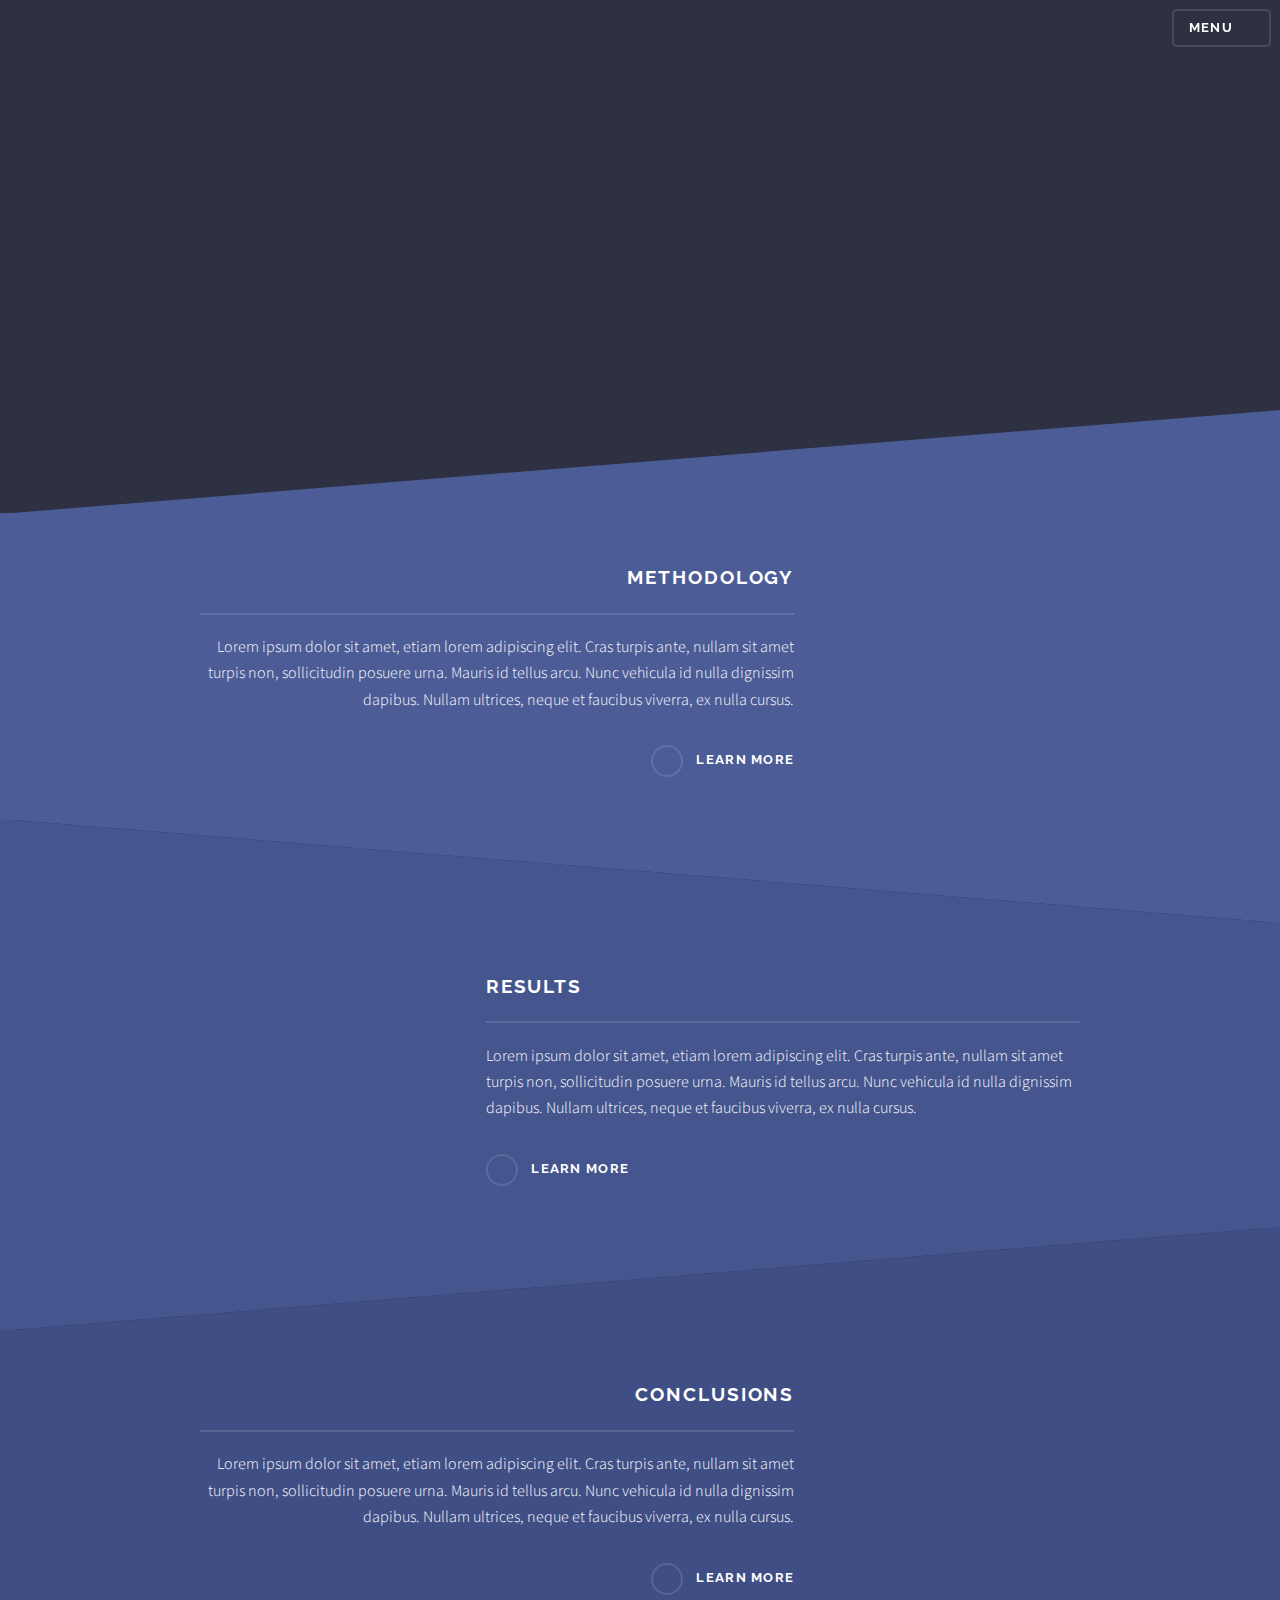
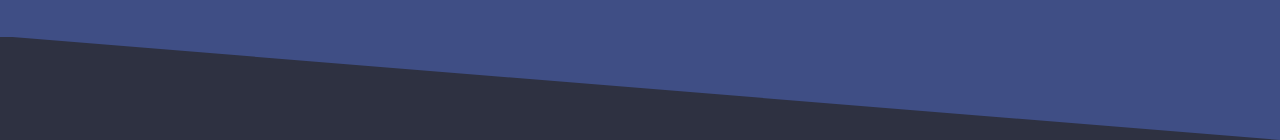
==== index.html @ 72411161 "add conclusions page" ====
<!DOCTYPE HTML>
<!--
	Solid State by HTML5 UP
	html5up.net | @ajlkn
	Free for personal and commercial use under the CCA 3.0 license (html5up.net/license)
-->
<html>

<head>
	<title>MBTA Frequency Analysis</title>
	<meta charset="utf-8" />
	<meta name="viewport" content="width=device-width, initial-scale=1, user-scalable=no" />
	<link rel="stylesheet" href="assets/css/main.css" />
	<noscript>
		<link rel="stylesheet" href="assets/css/noscript.css" />
	</noscript>
</head>

<body class="is-preload">

	<!-- Page Wrapper -->
	<div id="page-wrapper">

		<!-- Header -->
		<header id="header" class="alt">
			<h1><a href="index.html">MBTA Frequency Analysis</a></h1>
			<nav>
				<a href="#menu">Menu</a>
			</nav>
		</header>

		<!-- Menu -->
		<nav id="menu">
			<div class="inner">
				<h2>Menu</h2>
				<ul class="links">
					<li><a href="index.html">Home</a></li>
					<li><a href="methodology.html">Methodology</a></li>
					<li><a href="results.html">Results</a></li>
					<li><a href="conclusions.html">Conclusions</a></li>
				</ul>
				<a href="#" class="close">Close</a>
			</div>
		</nav>

		<!-- Banner -->
		<section id="banner">
			<div class="inner">
				<div class="logo"><span class="icon fa-gem"></span></div>
				<h2>MBTA Frequency Analysis</h2>
				<p>Alton Coolidge, Ben Tarr, Ian Lum, Ike Walker, Pauline Petersen</a></p>
			</div>
		</section>

		<!-- Wrapper -->
		<section id="wrapper">

			<!-- One -->
			<section id="one" class="wrapper spotlight style1">
				<div class="inner">
					<a href="#" class="image"><img src="images/pic01.jpg" alt="" /></a>
					<div class="content">
						<h2 class="major">Methodology</h2>
						<p>Lorem ipsum dolor sit amet, etiam lorem adipiscing elit. Cras turpis ante, nullam sit amet
							turpis non, sollicitudin posuere urna. Mauris id tellus arcu. Nunc vehicula id nulla
							dignissim dapibus. Nullam ultrices, neque et faucibus viverra, ex nulla cursus.</p>
						<a href="methodology.html" class="special">Learn more</a>
					</div>
				</div>
			</section>

			<!-- Two -->
			<section id="two" class="wrapper alt spotlight style2">
				<div class="inner">
					<a href="#" class="image"><img src="images/pic02.jpg" alt="" /></a>
					<div class="content">
						<h2 class="major">Results</h2>
						<p>Lorem ipsum dolor sit amet, etiam lorem adipiscing elit. Cras turpis ante, nullam sit amet
							turpis non, sollicitudin posuere urna. Mauris id tellus arcu. Nunc vehicula id nulla
							dignissim dapibus. Nullam ultrices, neque et faucibus viverra, ex nulla cursus.</p>
						<a href="results.html" class="special">Learn more</a>
					</div>
				</div>
			</section>

			<!-- Three -->
			<section id="three" class="wrapper spotlight style3">
				<div class="inner">
					<a href="#" class="image"><img src="images/pic03.jpg" alt="" /></a>
					<div class="content">
						<h2 class="major">Conclusions</h2>
						<p>Lorem ipsum dolor sit amet, etiam lorem adipiscing elit. Cras turpis ante, nullam sit amet
							turpis non,
							sollicitudin posuere urna. Mauris id tellus arcu. Nunc vehicula id nulla dignissim dapibus.
							Nullam
							ultrices, neque et faucibus viverra, ex nulla cursus.</p>
						<a href="conclusions.html" class="special">Learn more</a>
					</div>
				</div>
			</section>

	</div>

	<!-- Scripts -->
	<script src="assets/js/jquery.min.js"></script>
	<script src="assets/js/jquery.scrollex.min.js"></script>
	<script src="assets/js/browser.min.js"></script>
	<script src="assets/js/breakpoints.min.js"></script>
	<script src="assets/js/util.js"></script>
	<script src="assets/js/main.js"></script>

</body>

</html>
---- assets/css/main.css ----
@import url(fontawesome-all.min.css);
@import url("https://fonts.googleapis.com/css?family=Raleway:200,700|Source+Sans+Pro:300,600,300italic,600italic");

/*
	Solid State by HTML5 UP
	html5up.net | @ajlkn
	Free for personal and commercial use under the CCA 3.0 license (html5up.net/license)
*/

html,
body,
div,
span,
applet,
object,
iframe,
h1,
h2,
h3,
h4,
h5,
h6,
p,
blockquote,
pre,
a,
abbr,
acronym,
address,
big,
cite,
code,
del,
dfn,
em,
img,
ins,
kbd,
q,
s,
samp,
small,
strike,
strong,
sub,
sup,
tt,
var,
b,
u,
i,
center,
dl,
dt,
dd,
ol,
ul,
li,
fieldset,
form,
label,
legend,
table,
caption,
tbody,
tfoot,
thead,
tr,
th,
td,
article,
aside,
canvas,
details,
embed,
figure,
figcaption,
footer,
header,
hgroup,
menu,
nav,
output,
ruby,
section,
summary,
time,
mark,
audio,
video {
	margin: 0;
	padding: 0;
	border: 0;
	font-size: 100%;
	font: inherit;
	vertical-align: baseline;
}

article,
aside,
details,
figcaption,
figure,
footer,
header,
hgroup,
menu,
nav,
section {
	display: block;
}

body {
	line-height: 1;
}

ol,
ul {
	list-style: none;
}

blockquote,
q {
	quotes: none;
}

blockquote:before,
blockquote:after,
q:before,
q:after {
	content: '';
	content: none;
}

table {
	border-collapse: collapse;
	border-spacing: 0;
}

body {
	-webkit-text-size-adjust: none;
}

mark {
	background-color: transparent;
	color: inherit;
}

input::-moz-focus-inner {
	border: 0;
	padding: 0;
}

input,
select,
textarea {
	-moz-appearance: none;
	-webkit-appearance: none;
	-ms-appearance: none;
	appearance: none;
}

/* Basic */

@-ms-viewport {
	width: device-width;
}

body {
	-ms-overflow-style: scrollbar;
}

@media screen and (max-width: 480px) {

	html,
	body {
		min-width: 320px;
	}

}

html {
	box-sizing: border-box;
}

*,
*:before,
*:after {
	box-sizing: inherit;
}

body {
	background-color: #2e3141;
	background-image: linear-gradient(to top, rgba(46, 49, 65, 0.8), rgba(46, 49, 65, 0.8)), url("../../images/header.jpg");
	background-size: auto,
		cover;
	background-attachment: fixed,
		fixed;
	background-position: center,
		center;
}

body.is-preload *,
body.is-preload *:before,
body.is-preload *:after {
	-moz-animation: none !important;
	-webkit-animation: none !important;
	-ms-animation: none !important;
	animation: none !important;
	-moz-transition: none !important;
	-webkit-transition: none !important;
	-ms-transition: none !important;
	transition: none !important;
}

/* Type */

body,
input,
select,
textarea {
	color: #ffffff;
	font-family: "Source Sans Pro", Helvetica, sans-serif;
	font-size: 16.5pt;
	font-weight: 300;
	line-height: 1.65;
}

@media screen and (max-width: 1680px) {

	body,
	input,
	select,
	textarea {
		font-size: 13pt;
	}

}

@media screen and (max-width: 1280px) {

	body,
	input,
	select,
	textarea {
		font-size: 12pt;
	}

}

@media screen and (max-width: 980px) {

	body,
	input,
	select,
	textarea {
		font-size: 12pt;
	}

}

@media screen and (max-width: 736px) {

	body,
	input,
	select,
	textarea {
		font-size: 12pt;
	}

}

@media screen and (max-width: 480px) {

	body,
	input,
	select,
	textarea {
		font-size: 12pt;
	}

}

a {
	-moz-transition: color 0.2s ease-in-out, border-bottom-color 0.2s ease-in-out;
	-webkit-transition: color 0.2s ease-in-out, border-bottom-color 0.2s ease-in-out;
	-ms-transition: color 0.2s ease-in-out, border-bottom-color 0.2s ease-in-out;
	transition: color 0.2s ease-in-out, border-bottom-color 0.2s ease-in-out;
	border-bottom: dotted 1px rgba(255, 255, 255, 0.35);
	color: #ffffff;
	text-decoration: none;
}

a:hover {
	border-bottom-color: transparent;
	color: #ffffff !important;
}

a.special:not(.button) {
	text-decoration: none;
	border-bottom: 0;
	display: block;
	font-family: Raleway, Helvetica, sans-serif;
	font-size: 0.8em;
	font-weight: 700;
	letter-spacing: 0.1em;
	margin: 0 0 2em 0;
	text-transform: uppercase;
}

a.special:not(.button):before {
	-moz-osx-font-smoothing: grayscale;
	-webkit-font-smoothing: antialiased;
	display: inline-block;
	font-style: normal;
	font-variant: normal;
	text-rendering: auto;
	line-height: 1;
	text-transform: none !important;
	font-family: 'Font Awesome 5 Free';
	font-weight: 900;
}

a.special:not(.button):before {
	-moz-transition: background-color 0.2s ease-in-out;
	-webkit-transition: background-color 0.2s ease-in-out;
	-ms-transition: background-color 0.2s ease-in-out;
	transition: background-color 0.2s ease-in-out;
	border-radius: 100%;
	border: solid 2px rgba(255, 255, 255, 0.125);
	content: '\f105';
	display: inline-block;
	font-size: 1.25em;
	height: 2em;
	line-height: 1.75em;
	margin-right: 0.85em;
	text-align: center;
	text-indent: 0.15em;
	vertical-align: middle;
	width: 2em;
}

a.special:not(.button):hover:before {
	background-color: rgba(255, 255, 255, 0.025);
}

a.special:not(.button):active:before {
	background-color: rgba(255, 255, 255, 0.075);
}

strong,
b {
	color: #ffffff;
	font-weight: 600;
}

em,
i {
	font-style: italic;
}

p {
	margin: 0 0 2em 0;
}

h1,
h2,
h3,
h4,
h5,
h6 {
	color: #ffffff;
	font-family: Raleway, Helvetica, sans-serif;
	font-weight: 700;
	letter-spacing: 0.1em;
	margin: 0 0 1em 0;
	text-transform: uppercase;
}

h1 a,
h2 a,
h3 a,
h4 a,
h5 a,
h6 a {
	color: inherit;
	text-decoration: none;
	border-bottom: 0;
}

h1 span,
h2 span,
h3 span,
h4 span,
h5 span,
h6 span {
	font-weight: 200;
}

h1.major,
h2.major,
h3.major,
h4.major,
h5.major,
h6.major {
	padding-bottom: 1em;
	border-bottom: solid 2px rgba(255, 255, 255, 0.125);
}

h2 {
	font-size: 1.2em;
}

h3 {
	font-size: 0.9em;
}

h4 {
	font-size: 0.7em;
}

h5 {
	font-size: 0.7em;
}

h6 {
	font-size: 0.7em;
}

@media screen and (max-width: 736px) {

	h2 {
		font-size: 1em;
	}

	h3 {
		font-size: 0.8em;
	}

}

sub {
	font-size: 0.8em;
	position: relative;
	top: 0.5em;
}

sup {
	font-size: 0.8em;
	position: relative;
	top: -0.5em;
}

blockquote {
	border-left: solid 4px rgba(255, 255, 255, 0.125);
	font-style: italic;
	margin: 0 0 2em 0;
	padding: 0.5em 0 0.5em 2em;
}

code {
	background: rgba(255, 255, 255, 0.025);
	border-radius: 5px;
	border: solid 2px rgba(255, 255, 255, 0.125);
	font-family: "Courier New", monospace;
	font-size: 0.9em;
	margin: 0 0.25em;
	padding: 0.25em 0.65em;
}

pre {
	-webkit-overflow-scrolling: touch;
	font-family: "Courier New", monospace;
	font-size: 0.9em;
	margin: 0 0 2em 0;
}

pre code {
	display: block;
	line-height: 1.75em;
	padding: 1em 1.5em;
	overflow-x: auto;
}

hr {
	border: 0;
	border-bottom: solid 2px rgba(255, 255, 255, 0.125);
	margin: 2.5em 0;
}

hr.major {
	margin: 4em 0;
}

.align-left {
	text-align: left;
}

.align-center {
	text-align: center;
}

.align-right {
	text-align: right;
}

/* Row */

.row {
	display: flex;
	flex-wrap: wrap;
	box-sizing: border-box;
	align-items: stretch;
}

.row>* {
	box-sizing: border-box;
}

.row.gtr-uniform>*> :last-child {
	margin-bottom: 0;
}

.row.aln-left {
	justify-content: flex-start;
}

.row.aln-center {
	justify-content: center;
}

.row.aln-right {
	justify-content: flex-end;
}

.row.aln-top {
	align-items: flex-start;
}

.row.aln-middle {
	align-items: center;
}

.row.aln-bottom {
	align-items: flex-end;
}

.row>.imp {
	order: -1;
}

.row>.col-1 {
	width: 8.33333%;
}

.row>.off-1 {
	margin-left: 8.33333%;
}

.row>.col-2 {
	width: 16.66667%;
}

.row>.off-2 {
	margin-left: 16.66667%;
}

.row>.col-3 {
	width: 25%;
}

.row>.off-3 {
	margin-left: 25%;
}

.row>.col-4 {
	width: 33.33333%;
}

.row>.off-4 {
	margin-left: 33.33333%;
}

.row>.col-5 {
	width: 41.66667%;
}

.row>.off-5 {
	margin-left: 41.66667%;
}

.row>.col-6 {
	width: 50%;
}

.row>.off-6 {
	margin-left: 50%;
}

.row>.col-7 {
	width: 58.33333%;
}

.row>.off-7 {
	margin-left: 58.33333%;
}

.row>.col-8 {
	width: 66.66667%;
}

.row>.off-8 {
	margin-left: 66.66667%;
}

.row>.col-9 {
	width: 75%;
}

.row>.off-9 {
	margin-left: 75%;
}

.row>.col-10 {
	width: 83.33333%;
}

.row>.off-10 {
	margin-left: 83.33333%;
}

.row>.col-11 {
	width: 91.66667%;
}

.row>.off-11 {
	margin-left: 91.66667%;
}

.row>.col-12 {
	width: 100%;
}

.row>.off-12 {
	margin-left: 100%;
}

.row.gtr-0 {
	margin-top: 0;
	margin-left: 0em;
}

.row.gtr-0>* {
	padding: 0 0 0 0em;
}

.row.gtr-0.gtr-uniform {
	margin-top: 0em;
}

.row.gtr-0.gtr-uniform>* {
	padding-top: 0em;
}

.row.gtr-25 {
	margin-top: 0;
	margin-left: -0.4375em;
}

.row.gtr-25>* {
	padding: 0 0 0 0.4375em;
}

.row.gtr-25.gtr-uniform {
	margin-top: -0.4375em;
}

.row.gtr-25.gtr-uniform>* {
	padding-top: 0.4375em;
}

.row.gtr-50 {
	margin-top: 0;
	margin-left: -0.875em;
}

.row.gtr-50>* {
	padding: 0 0 0 0.875em;
}

.row.gtr-50.gtr-uniform {
	margin-top: -0.875em;
}

.row.gtr-50.gtr-uniform>* {
	padding-top: 0.875em;
}

.row {
	margin-top: 0;
	margin-left: -1.75em;
}

.row>* {
	padding: 0 0 0 1.75em;
}

.row.gtr-uniform {
	margin-top: -1.75em;
}

.row.gtr-uniform>* {
	padding-top: 1.75em;
}

.row.gtr-150 {
	margin-top: 0;
	margin-left: -2.625em;
}

.row.gtr-150>* {
	padding: 0 0 0 2.625em;
}

.row.gtr-150.gtr-uniform {
	margin-top: -2.625em;
}

.row.gtr-150.gtr-uniform>* {
	padding-top: 2.625em;
}

.row.gtr-200 {
	margin-top: 0;
	margin-left: -3.5em;
}

.row.gtr-200>* {
	padding: 0 0 0 3.5em;
}

.row.gtr-200.gtr-uniform {
	margin-top: -3.5em;
}

.row.gtr-200.gtr-uniform>* {
	padding-top: 3.5em;
}

@media screen and (max-width: 1680px) {

	.row {
		display: flex;
		flex-wrap: wrap;
		box-sizing: border-box;
		align-items: stretch;
	}

	.row>* {
		box-sizing: border-box;
	}

	.row.gtr-uniform>*> :last-child {
		margin-bottom: 0;
	}

	.row.aln-left {
		justify-content: flex-start;
	}

	.row.aln-center {
		justify-content: center;
	}

	.row.aln-right {
		justify-content: flex-end;
	}

	.row.aln-top {
		align-items: flex-start;
	}

	.row.aln-middle {
		align-items: center;
	}

	.row.aln-bottom {
		align-items: flex-end;
	}

	.row>.imp-xlarge {
		order: -1;
	}

	.row>.col-1-xlarge {
		width: 8.33333%;
	}

	.row>.off-1-xlarge {
		margin-left: 8.33333%;
	}

	.row>.col-2-xlarge {
		width: 16.66667%;
	}

	.row>.off-2-xlarge {
		margin-left: 16.66667%;
	}

	.row>.col-3-xlarge {
		width: 25%;
	}

	.row>.off-3-xlarge {
		margin-left: 25%;
	}

	.row>.col-4-xlarge {
		width: 33.33333%;
	}

	.row>.off-4-xlarge {
		margin-left: 33.33333%;
	}

	.row>.col-5-xlarge {
		width: 41.66667%;
	}

	.row>.off-5-xlarge {
		margin-left: 41.66667%;
	}

	.row>.col-6-xlarge {
		width: 50%;
	}

	.row>.off-6-xlarge {
		margin-left: 50%;
	}

	.row>.col-7-xlarge {
		width: 58.33333%;
	}

	.row>.off-7-xlarge {
		margin-left: 58.33333%;
	}

	.row>.col-8-xlarge {
		width: 66.66667%;
	}

	.row>.off-8-xlarge {
		margin-left: 66.66667%;
	}

	.row>.col-9-xlarge {
		width: 75%;
	}

	.row>.off-9-xlarge {
		margin-left: 75%;
	}

	.row>.col-10-xlarge {
		width: 83.33333%;
	}

	.row>.off-10-xlarge {
		margin-left: 83.33333%;
	}

	.row>.col-11-xlarge {
		width: 91.66667%;
	}

	.row>.off-11-xlarge {
		margin-left: 91.66667%;
	}

	.row>.col-12-xlarge {
		width: 100%;
	}

	.row>.off-12-xlarge {
		margin-left: 100%;
	}

	.row.gtr-0 {
		margin-top: 0;
		margin-left: 0em;
	}

	.row.gtr-0>* {
		padding: 0 0 0 0em;
	}

	.row.gtr-0.gtr-uniform {
		margin-top: 0em;
	}

	.row.gtr-0.gtr-uniform>* {
		padding-top: 0em;
	}

	.row.gtr-25 {
		margin-top: 0;
		margin-left: -0.4375em;
	}

	.row.gtr-25>* {
		padding: 0 0 0 0.4375em;
	}

	.row.gtr-25.gtr-uniform {
		margin-top: -0.4375em;
	}

	.row.gtr-25.gtr-uniform>* {
		padding-top: 0.4375em;
	}

	.row.gtr-50 {
		margin-top: 0;
		margin-left: -0.875em;
	}

	.row.gtr-50>* {
		padding: 0 0 0 0.875em;
	}

	.row.gtr-50.gtr-uniform {
		margin-top: -0.875em;
	}

	.row.gtr-50.gtr-uniform>* {
		padding-top: 0.875em;
	}

	.row {
		margin-top: 0;
		margin-left: -1.75em;
	}

	.row>* {
		padding: 0 0 0 1.75em;
	}

	.row.gtr-uniform {
		margin-top: -1.75em;
	}

	.row.gtr-uniform>* {
		padding-top: 1.75em;
	}

	.row.gtr-150 {
		margin-top: 0;
		margin-left: -2.625em;
	}

	.row.gtr-150>* {
		padding: 0 0 0 2.625em;
	}

	.row.gtr-150.gtr-uniform {
		margin-top: -2.625em;
	}

	.row.gtr-150.gtr-uniform>* {
		padding-top: 2.625em;
	}

	.row.gtr-200 {
		margin-top: 0;
		margin-left: -3.5em;
	}

	.row.gtr-200>* {
		padding: 0 0 0 3.5em;
	}

	.row.gtr-200.gtr-uniform {
		margin-top: -3.5em;
	}

	.row.gtr-200.gtr-uniform>* {
		padding-top: 3.5em;
	}

}

@media screen and (max-width: 1280px) {

	.row {
		display: flex;
		flex-wrap: wrap;
		box-sizing: border-box;
		align-items: stretch;
	}

	.row>* {
		box-sizing: border-box;
	}

	.row.gtr-uniform>*> :last-child {
		margin-bottom: 0;
	}

	.row.aln-left {
		justify-content: flex-start;
	}

	.row.aln-center {
		justify-content: center;
	}

	.row.aln-right {
		justify-content: flex-end;
	}

	.row.aln-top {
		align-items: flex-start;
	}

	.row.aln-middle {
		align-items: center;
	}

	.row.aln-bottom {
		align-items: flex-end;
	}

	.row>.imp-large {
		order: -1;
	}

	.row>.col-1-large {
		width: 8.33333%;
	}

	.row>.off-1-large {
		margin-left: 8.33333%;
	}

	.row>.col-2-large {
		width: 16.66667%;
	}

	.row>.off-2-large {
		margin-left: 16.66667%;
	}

	.row>.col-3-large {
		width: 25%;
	}

	.row>.off-3-large {
		margin-left: 25%;
	}

	.row>.col-4-large {
		width: 33.33333%;
	}

	.row>.off-4-large {
		margin-left: 33.33333%;
	}

	.row>.col-5-large {
		width: 41.66667%;
	}

	.row>.off-5-large {
		margin-left: 41.66667%;
	}

	.row>.col-6-large {
		width: 50%;
	}

	.row>.off-6-large {
		margin-left: 50%;
	}

	.row>.col-7-large {
		width: 58.33333%;
	}

	.row>.off-7-large {
		margin-left: 58.33333%;
	}

	.row>.col-8-large {
		width: 66.66667%;
	}

	.row>.off-8-large {
		margin-left: 66.66667%;
	}

	.row>.col-9-large {
		width: 75%;
	}

	.row>.off-9-large {
		margin-left: 75%;
	}

	.row>.col-10-large {
		width: 83.33333%;
	}

	.row>.off-10-large {
		margin-left: 83.33333%;
	}

	.row>.col-11-large {
		width: 91.66667%;
	}

	.row>.off-11-large {
		margin-left: 91.66667%;
	}

	.row>.col-12-large {
		width: 100%;
	}

	.row>.off-12-large {
		margin-left: 100%;
	}

	.row.gtr-0 {
		margin-top: 0;
		margin-left: 0em;
	}

	.row.gtr-0>* {
		padding: 0 0 0 0em;
	}

	.row.gtr-0.gtr-uniform {
		margin-top: 0em;
	}

	.row.gtr-0.gtr-uniform>* {
		padding-top: 0em;
	}

	.row.gtr-25 {
		margin-top: 0;
		margin-left: -0.4375em;
	}

	.row.gtr-25>* {
		padding: 0 0 0 0.4375em;
	}

	.row.gtr-25.gtr-uniform {
		margin-top: -0.4375em;
	}

	.row.gtr-25.gtr-uniform>* {
		padding-top: 0.4375em;
	}

	.row.gtr-50 {
		margin-top: 0;
		margin-left: -0.875em;
	}

	.row.gtr-50>* {
		padding: 0 0 0 0.875em;
	}

	.row.gtr-50.gtr-uniform {
		margin-top: -0.875em;
	}

	.row.gtr-50.gtr-uniform>* {
		padding-top: 0.875em;
	}

	.row {
		margin-top: 0;
		margin-left: -1.75em;
	}

	.row>* {
		padding: 0 0 0 1.75em;
	}

	.row.gtr-uniform {
		margin-top: -1.75em;
	}

	.row.gtr-uniform>* {
		padding-top: 1.75em;
	}

	.row.gtr-150 {
		margin-top: 0;
		margin-left: -2.625em;
	}

	.row.gtr-150>* {
		padding: 0 0 0 2.625em;
	}

	.row.gtr-150.gtr-uniform {
		margin-top: -2.625em;
	}

	.row.gtr-150.gtr-uniform>* {
		padding-top: 2.625em;
	}

	.row.gtr-200 {
		margin-top: 0;
		margin-left: -3.5em;
	}

	.row.gtr-200>* {
		padding: 0 0 0 3.5em;
	}

	.row.gtr-200.gtr-uniform {
		margin-top: -3.5em;
	}

	.row.gtr-200.gtr-uniform>* {
		padding-top: 3.5em;
	}

}

@media screen and (max-width: 980px) {

	.row {
		display: flex;
		flex-wrap: wrap;
		box-sizing: border-box;
		align-items: stretch;
	}

	.row>* {
		box-sizing: border-box;
	}

	.row.gtr-uniform>*> :last-child {
		margin-bottom: 0;
	}

	.row.aln-left {
		justify-content: flex-start;
	}

	.row.aln-center {
		justify-content: center;
	}

	.row.aln-right {
		justify-content: flex-end;
	}

	.row.aln-top {
		align-items: flex-start;
	}

	.row.aln-middle {
		align-items: center;
	}

	.row.aln-bottom {
		align-items: flex-end;
	}

	.row>.imp-medium {
		order: -1;
	}

	.row>.col-1-medium {
		width: 8.33333%;
	}

	.row>.off-1-medium {
		margin-left: 8.33333%;
	}

	.row>.col-2-medium {
		width: 16.66667%;
	}

	.row>.off-2-medium {
		margin-left: 16.66667%;
	}

	.row>.col-3-medium {
		width: 25%;
	}

	.row>.off-3-medium {
		margin-left: 25%;
	}

	.row>.col-4-medium {
		width: 33.33333%;
	}

	.row>.off-4-medium {
		margin-left: 33.33333%;
	}

	.row>.col-5-medium {
		width: 41.66667%;
	}

	.row>.off-5-medium {
		margin-left: 41.66667%;
	}

	.row>.col-6-medium {
		width: 50%;
	}

	.row>.off-6-medium {
		margin-left: 50%;
	}

	.row>.col-7-medium {
		width: 58.33333%;
	}

	.row>.off-7-medium {
		margin-left: 58.33333%;
	}

	.row>.col-8-medium {
		width: 66.66667%;
	}

	.row>.off-8-medium {
		margin-left: 66.66667%;
	}

	.row>.col-9-medium {
		width: 75%;
	}

	.row>.off-9-medium {
		margin-left: 75%;
	}

	.row>.col-10-medium {
		width: 83.33333%;
	}

	.row>.off-10-medium {
		margin-left: 83.33333%;
	}

	.row>.col-11-medium {
		width: 91.66667%;
	}

	.row>.off-11-medium {
		margin-left: 91.66667%;
	}

	.row>.col-12-medium {
		width: 100%;
	}

	.row>.off-12-medium {
		margin-left: 100%;
	}

	.row.gtr-0 {
		margin-top: 0;
		margin-left: 0em;
	}

	.row.gtr-0>* {
		padding: 0 0 0 0em;
	}

	.row.gtr-0.gtr-uniform {
		margin-top: 0em;
	}

	.row.gtr-0.gtr-uniform>* {
		padding-top: 0em;
	}

	.row.gtr-25 {
		margin-top: 0;
		margin-left: -0.4375em;
	}

	.row.gtr-25>* {
		padding: 0 0 0 0.4375em;
	}

	.row.gtr-25.gtr-uniform {
		margin-top: -0.4375em;
	}

	.row.gtr-25.gtr-uniform>* {
		padding-top: 0.4375em;
	}

	.row.gtr-50 {
		margin-top: 0;
		margin-left: -0.875em;
	}

	.row.gtr-50>* {
		padding: 0 0 0 0.875em;
	}

	.row.gtr-50.gtr-uniform {
		margin-top: -0.875em;
	}

	.row.gtr-50.gtr-uniform>* {
		padding-top: 0.875em;
	}

	.row {
		margin-top: 0;
		margin-left: -1.75em;
	}

	.row>* {
		padding: 0 0 0 1.75em;
	}

	.row.gtr-uniform {
		margin-top: -1.75em;
	}

	.row.gtr-uniform>* {
		padding-top: 1.75em;
	}

	.row.gtr-150 {
		margin-top: 0;
		margin-left: -2.625em;
	}

	.row.gtr-150>* {
		padding: 0 0 0 2.625em;
	}

	.row.gtr-150.gtr-uniform {
		margin-top: -2.625em;
	}

	.row.gtr-150.gtr-uniform>* {
		padding-top: 2.625em;
	}

	.row.gtr-200 {
		margin-top: 0;
		margin-left: -3.5em;
	}

	.row.gtr-200>* {
		padding: 0 0 0 3.5em;
	}

	.row.gtr-200.gtr-uniform {
		margin-top: -3.5em;
	}

	.row.gtr-200.gtr-uniform>* {
		padding-top: 3.5em;
	}

}

@media screen and (max-width: 736px) {

	.row {
		display: flex;
		flex-wrap: wrap;
		box-sizing: border-box;
		align-items: stretch;
	}

	.row>* {
		box-sizing: border-box;
	}

	.row.gtr-uniform>*> :last-child {
		margin-bottom: 0;
	}

	.row.aln-left {
		justify-content: flex-start;
	}

	.row.aln-center {
		justify-content: center;
	}

	.row.aln-right {
		justify-content: flex-end;
	}

	.row.aln-top {
		align-items: flex-start;
	}

	.row.aln-middle {
		align-items: center;
	}

	.row.aln-bottom {
		align-items: flex-end;
	}

	.row>.imp-small {
		order: -1;
	}

	.row>.col-1-small {
		width: 8.33333%;
	}

	.row>.off-1-small {
		margin-left: 8.33333%;
	}

	.row>.col-2-small {
		width: 16.66667%;
	}

	.row>.off-2-small {
		margin-left: 16.66667%;
	}

	.row>.col-3-small {
		width: 25%;
	}

	.row>.off-3-small {
		margin-left: 25%;
	}

	.row>.col-4-small {
		width: 33.33333%;
	}

	.row>.off-4-small {
		margin-left: 33.33333%;
	}

	.row>.col-5-small {
		width: 41.66667%;
	}

	.row>.off-5-small {
		margin-left: 41.66667%;
	}

	.row>.col-6-small {
		width: 50%;
	}

	.row>.off-6-small {
		margin-left: 50%;
	}

	.row>.col-7-small {
		width: 58.33333%;
	}

	.row>.off-7-small {
		margin-left: 58.33333%;
	}

	.row>.col-8-small {
		width: 66.66667%;
	}

	.row>.off-8-small {
		margin-left: 66.66667%;
	}

	.row>.col-9-small {
		width: 75%;
	}

	.row>.off-9-small {
		margin-left: 75%;
	}

	.row>.col-10-small {
		width: 83.33333%;
	}

	.row>.off-10-small {
		margin-left: 83.33333%;
	}

	.row>.col-11-small {
		width: 91.66667%;
	}

	.row>.off-11-small {
		margin-left: 91.66667%;
	}

	.row>.col-12-small {
		width: 100%;
	}

	.row>.off-12-small {
		margin-left: 100%;
	}

	.row.gtr-0 {
		margin-top: 0;
		margin-left: 0em;
	}

	.row.gtr-0>* {
		padding: 0 0 0 0em;
	}

	.row.gtr-0.gtr-uniform {
		margin-top: 0em;
	}

	.row.gtr-0.gtr-uniform>* {
		padding-top: 0em;
	}

	.row.gtr-25 {
		margin-top: 0;
		margin-left: -0.3125em;
	}

	.row.gtr-25>* {
		padding: 0 0 0 0.3125em;
	}

	.row.gtr-25.gtr-uniform {
		margin-top: -0.3125em;
	}

	.row.gtr-25.gtr-uniform>* {
		padding-top: 0.3125em;
	}

	.row.gtr-50 {
		margin-top: 0;
		margin-left: -0.625em;
	}

	.row.gtr-50>* {
		padding: 0 0 0 0.625em;
	}

	.row.gtr-50.gtr-uniform {
		margin-top: -0.625em;
	}

	.row.gtr-50.gtr-uniform>* {
		padding-top: 0.625em;
	}

	.row {
		margin-top: 0;
		margin-left: -1.25em;
	}

	.row>* {
		padding: 0 0 0 1.25em;
	}

	.row.gtr-uniform {
		margin-top: -1.25em;
	}

	.row.gtr-uniform>* {
		padding-top: 1.25em;
	}

	.row.gtr-150 {
		margin-top: 0;
		margin-left: -1.875em;
	}

	.row.gtr-150>* {
		padding: 0 0 0 1.875em;
	}

	.row.gtr-150.gtr-uniform {
		margin-top: -1.875em;
	}

	.row.gtr-150.gtr-uniform>* {
		padding-top: 1.875em;
	}

	.row.gtr-200 {
		margin-top: 0;
		margin-left: -2.5em;
	}

	.row.gtr-200>* {
		padding: 0 0 0 2.5em;
	}

	.row.gtr-200.gtr-uniform {
		margin-top: -2.5em;
	}

	.row.gtr-200.gtr-uniform>* {
		padding-top: 2.5em;
	}

}

@media screen and (max-width: 480px) {

	.row {
		display: flex;
		flex-wrap: wrap;
		box-sizing: border-box;
		align-items: stretch;
	}

	.row>* {
		box-sizing: border-box;
	}

	.row.gtr-uniform>*> :last-child {
		margin-bottom: 0;
	}

	.row.aln-left {
		justify-content: flex-start;
	}

	.row.aln-center {
		justify-content: center;
	}

	.row.aln-right {
		justify-content: flex-end;
	}

	.row.aln-top {
		align-items: flex-start;
	}

	.row.aln-middle {
		align-items: center;
	}

	.row.aln-bottom {
		align-items: flex-end;
	}

	.row>.imp-xsmall {
		order: -1;
	}

	.row>.col-1-xsmall {
		width: 8.33333%;
	}

	.row>.off-1-xsmall {
		margin-left: 8.33333%;
	}

	.row>.col-2-xsmall {
		width: 16.66667%;
	}

	.row>.off-2-xsmall {
		margin-left: 16.66667%;
	}

	.row>.col-3-xsmall {
		width: 25%;
	}

	.row>.off-3-xsmall {
		margin-left: 25%;
	}

	.row>.col-4-xsmall {
		width: 33.33333%;
	}

	.row>.off-4-xsmall {
		margin-left: 33.33333%;
	}

	.row>.col-5-xsmall {
		width: 41.66667%;
	}

	.row>.off-5-xsmall {
		margin-left: 41.66667%;
	}

	.row>.col-6-xsmall {
		width: 50%;
	}

	.row>.off-6-xsmall {
		margin-left: 50%;
	}

	.row>.col-7-xsmall {
		width: 58.33333%;
	}

	.row>.off-7-xsmall {
		margin-left: 58.33333%;
	}

	.row>.col-8-xsmall {
		width: 66.66667%;
	}

	.row>.off-8-xsmall {
		margin-left: 66.66667%;
	}

	.row>.col-9-xsmall {
		width: 75%;
	}

	.row>.off-9-xsmall {
		margin-left: 75%;
	}

	.row>.col-10-xsmall {
		width: 83.33333%;
	}

	.row>.off-10-xsmall {
		margin-left: 83.33333%;
	}

	.row>.col-11-xsmall {
		width: 91.66667%;
	}

	.row>.off-11-xsmall {
		margin-left: 91.66667%;
	}

	.row>.col-12-xsmall {
		width: 100%;
	}

	.row>.off-12-xsmall {
		margin-left: 100%;
	}

	.row.gtr-0 {
		margin-top: 0;
		margin-left: 0em;
	}

	.row.gtr-0>* {
		padding: 0 0 0 0em;
	}

	.row.gtr-0.gtr-uniform {
		margin-top: 0em;
	}

	.row.gtr-0.gtr-uniform>* {
		padding-top: 0em;
	}

	.row.gtr-25 {
		margin-top: 0;
		margin-left: -0.3125em;
	}

	.row.gtr-25>* {
		padding: 0 0 0 0.3125em;
	}

	.row.gtr-25.gtr-uniform {
		margin-top: -0.3125em;
	}

	.row.gtr-25.gtr-uniform>* {
		padding-top: 0.3125em;
	}

	.row.gtr-50 {
		margin-top: 0;
		margin-left: -0.625em;
	}

	.row.gtr-50>* {
		padding: 0 0 0 0.625em;
	}

	.row.gtr-50.gtr-uniform {
		margin-top: -0.625em;
	}

	.row.gtr-50.gtr-uniform>* {
		padding-top: 0.625em;
	}

	.row {
		margin-top: 0;
		margin-left: -1.25em;
	}

	.row>* {
		padding: 0 0 0 1.25em;
	}

	.row.gtr-uniform {
		margin-top: -1.25em;
	}

	.row.gtr-uniform>* {
		padding-top: 1.25em;
	}

	.row.gtr-150 {
		margin-top: 0;
		margin-left: -1.875em;
	}

	.row.gtr-150>* {
		padding: 0 0 0 1.875em;
	}

	.row.gtr-150.gtr-uniform {
		margin-top: -1.875em;
	}

	.row.gtr-150.gtr-uniform>* {
		padding-top: 1.875em;
	}

	.row.gtr-200 {
		margin-top: 0;
		margin-left: -2.5em;
	}

	.row.gtr-200>* {
		padding: 0 0 0 2.5em;
	}

	.row.gtr-200.gtr-uniform {
		margin-top: -2.5em;
	}

	.row.gtr-200.gtr-uniform>* {
		padding-top: 2.5em;
	}

}

@media screen and (max-width: 360px) {

	.row {
		display: flex;
		flex-wrap: wrap;
		box-sizing: border-box;
		align-items: stretch;
	}

	.row>* {
		box-sizing: border-box;
	}

	.row.gtr-uniform>*> :last-child {
		margin-bottom: 0;
	}

	.row.aln-left {
		justify-content: flex-start;
	}

	.row.aln-center {
		justify-content: center;
	}

	.row.aln-right {
		justify-content: flex-end;
	}

	.row.aln-top {
		align-items: flex-start;
	}

	.row.aln-middle {
		align-items: center;
	}

	.row.aln-bottom {
		align-items: flex-end;
	}

	.row>.imp-xxsmall {
		order: -1;
	}

	.row>.col-1-xxsmall {
		width: 8.33333%;
	}

	.row>.off-1-xxsmall {
		margin-left: 8.33333%;
	}

	.row>.col-2-xxsmall {
		width: 16.66667%;
	}

	.row>.off-2-xxsmall {
		margin-left: 16.66667%;
	}

	.row>.col-3-xxsmall {
		width: 25%;
	}

	.row>.off-3-xxsmall {
		margin-left: 25%;
	}

	.row>.col-4-xxsmall {
		width: 33.33333%;
	}

	.row>.off-4-xxsmall {
		margin-left: 33.33333%;
	}

	.row>.col-5-xxsmall {
		width: 41.66667%;
	}

	.row>.off-5-xxsmall {
		margin-left: 41.66667%;
	}

	.row>.col-6-xxsmall {
		width: 50%;
	}

	.row>.off-6-xxsmall {
		margin-left: 50%;
	}

	.row>.col-7-xxsmall {
		width: 58.33333%;
	}

	.row>.off-7-xxsmall {
		margin-left: 58.33333%;
	}

	.row>.col-8-xxsmall {
		width: 66.66667%;
	}

	.row>.off-8-xxsmall {
		margin-left: 66.66667%;
	}

	.row>.col-9-xxsmall {
		width: 75%;
	}

	.row>.off-9-xxsmall {
		margin-left: 75%;
	}

	.row>.col-10-xxsmall {
		width: 83.33333%;
	}

	.row>.off-10-xxsmall {
		margin-left: 83.33333%;
	}

	.row>.col-11-xxsmall {
		width: 91.66667%;
	}

	.row>.off-11-xxsmall {
		margin-left: 91.66667%;
	}

	.row>.col-12-xxsmall {
		width: 100%;
	}

	.row>.off-12-xxsmall {
		margin-left: 100%;
	}

	.row.gtr-0 {
		margin-top: 0;
		margin-left: 0em;
	}

	.row.gtr-0>* {
		padding: 0 0 0 0em;
	}

	.row.gtr-0.gtr-uniform {
		margin-top: 0em;
	}

	.row.gtr-0.gtr-uniform>* {
		padding-top: 0em;
	}

	.row.gtr-25 {
		margin-top: 0;
		margin-left: -0.3125em;
	}

	.row.gtr-25>* {
		padding: 0 0 0 0.3125em;
	}

	.row.gtr-25.gtr-uniform {
		margin-top: -0.3125em;
	}

	.row.gtr-25.gtr-uniform>* {
		padding-top: 0.3125em;
	}

	.row.gtr-50 {
		margin-top: 0;
		margin-left: -0.625em;
	}

	.row.gtr-50>* {
		padding: 0 0 0 0.625em;
	}

	.row.gtr-50.gtr-uniform {
		margin-top: -0.625em;
	}

	.row.gtr-50.gtr-uniform>* {
		padding-top: 0.625em;
	}

	.row {
		margin-top: 0;
		margin-left: -1.25em;
	}

	.row>* {
		padding: 0 0 0 1.25em;
	}

	.row.gtr-uniform {
		margin-top: -1.25em;
	}

	.row.gtr-uniform>* {
		padding-top: 1.25em;
	}

	.row.gtr-150 {
		margin-top: 0;
		margin-left: -1.875em;
	}

	.row.gtr-150>* {
		padding: 0 0 0 1.875em;
	}

	.row.gtr-150.gtr-uniform {
		margin-top: -1.875em;
	}

	.row.gtr-150.gtr-uniform>* {
		padding-top: 1.875em;
	}

	.row.gtr-200 {
		margin-top: 0;
		margin-left: -2.5em;
	}

	.row.gtr-200>* {
		padding: 0 0 0 2.5em;
	}

	.row.gtr-200.gtr-uniform {
		margin-top: -2.5em;
	}

	.row.gtr-200.gtr-uniform>* {
		padding-top: 2.5em;
	}

}

/* Section/Article */

section.special,
article.special {
	text-align: center;
}

/* Form */

form {
	margin: 0 0 2em 0;
}

form> :last-child {
	margin-bottom: 0;
}

form>.fields {
	display: -moz-flex;
	display: -webkit-flex;
	display: -ms-flex;
	display: flex;
	-moz-flex-wrap: wrap;
	-webkit-flex-wrap: wrap;
	-ms-flex-wrap: wrap;
	flex-wrap: wrap;
	width: calc(100% + 3em);
	margin: -1.5em 0 2em -1.5em;
}

form>.fields>.field {
	-moz-flex-grow: 0;
	-webkit-flex-grow: 0;
	-ms-flex-grow: 0;
	flex-grow: 0;
	-moz-flex-shrink: 0;
	-webkit-flex-shrink: 0;
	-ms-flex-shrink: 0;
	flex-shrink: 0;
	padding: 1.5em 0 0 1.5em;
	width: calc(100% - 1.5em);
}

form>.fields>.field.half {
	width: calc(50% - 0.75em);
}

form>.fields>.field.third {
	width: calc(100%/3 - 0.5em);
}

form>.fields>.field.quarter {
	width: calc(25% - 0.375em);
}

@media screen and (max-width: 480px) {

	form>.fields {
		width: calc(100% + 3em);
		margin: -1.5em 0 2em -1.5em;
	}

	form>.fields>.field {
		padding: 1.5em 0 0 1.5em;
		width: calc(100% - 1.5em);
	}

	form>.fields>.field.half {
		width: calc(100% - 1.5em);
	}

	form>.fields>.field.third {
		width: calc(100% - 1.5em);
	}

	form>.fields>.field.quarter {
		width: calc(100% - 1.5em);
	}

}

label {
	color: #ffffff;
	display: block;
	font-family: Raleway, Helvetica, sans-serif;
	font-size: 0.8em;
	font-weight: 700;
	letter-spacing: 0.1em;
	margin: 0 0 0.7em 0;
	text-transform: uppercase;
}

input[type="text"],
input[type="password"],
input[type="email"],
input[type="tel"],
select,
textarea {
	-moz-appearance: none;
	-webkit-appearance: none;
	-ms-appearance: none;
	appearance: none;
	background: rgba(255, 255, 255, 0.025);
	border-radius: 5px;
	border: none;
	border: solid 2px rgba(255, 255, 255, 0.125);
	color: inherit;
	display: block;
	outline: 0;
	padding: 0 1em;
	text-decoration: none;
	width: 100%;
}

input[type="text"]:invalid,
input[type="password"]:invalid,
input[type="email"]:invalid,
input[type="tel"]:invalid,
select:invalid,
textarea:invalid {
	box-shadow: none;
}

input[type="text"]:focus,
input[type="password"]:focus,
input[type="email"]:focus,
input[type="tel"]:focus,
select:focus,
textarea:focus {
	border-color: #5b6ba6;
}

select {
	background-image: url("data:image/svg+xml;charset=utf8,%3Csvg xmlns='http://www.w3.org/2000/svg' width='40' height='40' preserveAspectRatio='none' viewBox='0 0 40 40'%3E%3Cpath d='M9.4,12.3l10.4,10.4l10.4-10.4c0.2-0.2,0.5-0.4,0.9-0.4c0.3,0,0.6,0.1,0.9,0.4l3.3,3.3c0.2,0.2,0.4,0.5,0.4,0.9 c0,0.4-0.1,0.6-0.4,0.9L20.7,31.9c-0.2,0.2-0.5,0.4-0.9,0.4c-0.3,0-0.6-0.1-0.9-0.4L4.3,17.3c-0.2-0.2-0.4-0.5-0.4-0.9 c0-0.4,0.1-0.6,0.4-0.9l3.3-3.3c0.2-0.2,0.5-0.4,0.9-0.4S9.1,12.1,9.4,12.3z' fill='rgba(255, 255, 255, 0.125)' /%3E%3C/svg%3E");
	background-size: 1.25rem;
	background-repeat: no-repeat;
	background-position: calc(100% - 1rem) center;
	height: 2.75em;
	padding-right: 2.75em;
	text-overflow: ellipsis;
}

select option {
	color: #ffffff;
	background: #2e3141;
}

select:focus::-ms-value {
	background-color: transparent;
}

select::-ms-expand {
	display: none;
}

input[type="text"],
input[type="password"],
input[type="email"],
select {
	height: 2.75em;
}

textarea {
	padding: 0.75em 1em;
}

input[type="checkbox"],
input[type="radio"] {
	-moz-appearance: none;
	-webkit-appearance: none;
	-ms-appearance: none;
	appearance: none;
	display: block;
	float: left;
	margin-right: -2em;
	opacity: 0;
	width: 1em;
	z-index: -1;
}

input[type="checkbox"]+label,
input[type="radio"]+label {
	text-decoration: none;
	color: #ffffff;
	cursor: pointer;
	display: inline-block;
	font-size: 1em;
	font-family: "Source Sans Pro", Helvetica, sans-serif;
	text-transform: none;
	letter-spacing: 0;
	font-weight: 300;
	padding-left: 2.4em;
	padding-right: 0.75em;
	position: relative;
}

input[type="checkbox"]+label:before,
input[type="radio"]+label:before {
	-moz-osx-font-smoothing: grayscale;
	-webkit-font-smoothing: antialiased;
	display: inline-block;
	font-style: normal;
	font-variant: normal;
	text-rendering: auto;
	line-height: 1;
	text-transform: none !important;
	font-family: 'Font Awesome 5 Free';
	font-weight: 900;
}

input[type="checkbox"]+label:before,
input[type="radio"]+label:before {
	background: rgba(255, 255, 255, 0.025);
	border-radius: 5px;
	border: solid 2px rgba(255, 255, 255, 0.125);
	content: '';
	display: inline-block;
	font-size: 0.8em;
	height: 2.0625em;
	left: 0;
	line-height: 2.0625em;
	position: absolute;
	text-align: center;
	top: 0;
	width: 2.0625em;
}

input[type="checkbox"]:checked+label:before,
input[type="radio"]:checked+label:before {
	background: #ffffff;
	border-color: #ffffff;
	content: '\f00c';
	color: #2e3141;
}

input[type="checkbox"]:focus+label:before,
input[type="radio"]:focus+label:before {
	border-color: #4c5c96;
}

input[type="checkbox"]+label:before {
	border-radius: 5px;
}

input[type="radio"]+label:before {
	border-radius: 100%;
}

::-webkit-input-placeholder {
	color: rgba(255, 255, 255, 0.35) !important;
	opacity: 1.0;
}

:-moz-placeholder {
	color: rgba(255, 255, 255, 0.35) !important;
	opacity: 1.0;
}

::-moz-placeholder {
	color: rgba(255, 255, 255, 0.35) !important;
	opacity: 1.0;
}

:-ms-input-placeholder {
	color: rgba(255, 255, 255, 0.35) !important;
	opacity: 1.0;
}

/* Box */

.box {
	border-radius: 5px;
	border: solid 2px rgba(255, 255, 255, 0.125);
	margin-bottom: 2em;
	padding: 1.5em;
}

.box> :last-child,
.box> :last-child> :last-child,
.box> :last-child> :last-child> :last-child {
	margin-bottom: 0;
}

.box.alt {
	border: 0;
	border-radius: 0;
	padding: 0;
}

/* Icon */

.icon {
	text-decoration: none;
	border-bottom: none;
	position: relative;
}

.icon:before {
	-moz-osx-font-smoothing: grayscale;
	-webkit-font-smoothing: antialiased;
	display: inline-block;
	font-style: normal;
	font-variant: normal;
	text-rendering: auto;
	line-height: 1;
	text-transform: none !important;
	font-family: 'Font Awesome 5 Free';
	font-weight: 400;
}

.icon>.label {
	display: none;
}

.icon:before {
	line-height: inherit;
}

.icon.solid:before {
	font-weight: 900;
}

.icon.brands:before {
	font-family: 'Font Awesome 5 Brands';
}

/* Image */

.image {
	border-radius: 5px;
	border: 0;
	display: inline-block;
	position: relative;
}

.image img {
	border-radius: 5px;
	display: block;
}

.image.left,
.image.right {
	max-width: 40%;
}

.image.left img,
.image.right img {
	width: 100%;
}

.image.left {
	float: left;
	padding: 0 1.5em 1em 0;
	top: 0.25em;
}

.image.right {
	float: right;
	padding: 0 0 1em 1.5em;
	top: 0.25em;
}

.image.fit {
	display: block;
	margin: 0 0 2em 0;
	width: 100%;
}

.image.fit img {
	width: 100%;
}

.image.main {
	display: block;
	margin: 0 0 3em 0;
	width: 100%;
}

.image.main img {
	width: 100%;
}

/* List */

ol {
	list-style: decimal;
	margin: 0 0 2em 0;
	padding-left: 1.25em;
}

ol li {
	padding-left: 0.25em;
}

ul {
	list-style: disc;
	margin: 0 0 2em 0;
	padding-left: 1em;
}

ul li {
	padding-left: 0.5em;
}

ul.alt {
	list-style: none;
	padding-left: 0;
}

ul.alt li {
	border-top: solid 1px rgba(255, 255, 255, 0.125);
	padding: 0.5em 0;
}

ul.alt li:first-child {
	border-top: 0;
	padding-top: 0;
}

dl {
	margin: 0 0 2em 0;
}

dl dt {
	display: block;
	font-weight: 600;
	margin: 0 0 1em 0;
}

dl dd {
	margin-left: 2em;
}

/* Actions */

ul.actions {
	display: -moz-flex;
	display: -webkit-flex;
	display: -ms-flex;
	display: flex;
	cursor: default;
	list-style: none;
	margin-left: -1em;
	padding-left: 0;
}

ul.actions li {
	padding: 0 0 0 1em;
	vertical-align: middle;
}

ul.actions.special {
	-moz-justify-content: center;
	-webkit-justify-content: center;
	-ms-justify-content: center;
	justify-content: center;
	width: 100%;
	margin-left: 0;
}

ul.actions.special li:first-child {
	padding-left: 0;
}

ul.actions.stacked {
	-moz-flex-direction: column;
	-webkit-flex-direction: column;
	-ms-flex-direction: column;
	flex-direction: column;
	margin-left: 0;
}

ul.actions.stacked li {
	padding: 1.3em 0 0 0;
}

ul.actions.stacked li:first-child {
	padding-top: 0;
}

ul.actions.fit {
	width: calc(100% + 1em);
}

ul.actions.fit li {
	-moz-flex-grow: 1;
	-webkit-flex-grow: 1;
	-ms-flex-grow: 1;
	flex-grow: 1;
	-moz-flex-shrink: 1;
	-webkit-flex-shrink: 1;
	-ms-flex-shrink: 1;
	flex-shrink: 1;
	width: 100%;
}

ul.actions.fit li>* {
	width: 100%;
}

ul.actions.fit.stacked {
	width: 100%;
}

@media screen and (max-width: 480px) {

	ul.actions:not(.fixed) {
		-moz-flex-direction: column;
		-webkit-flex-direction: column;
		-ms-flex-direction: column;
		flex-direction: column;
		margin-left: 0;
		width: 100% !important;
	}

	ul.actions:not(.fixed) li {
		-moz-flex-grow: 1;
		-webkit-flex-grow: 1;
		-ms-flex-grow: 1;
		flex-grow: 1;
		-moz-flex-shrink: 1;
		-webkit-flex-shrink: 1;
		-ms-flex-shrink: 1;
		flex-shrink: 1;
		padding: 1em 0 0 0;
		text-align: center;
		width: 100%;
	}

	ul.actions:not(.fixed) li>* {
		width: 100%;
	}

	ul.actions:not(.fixed) li:first-child {
		padding-top: 0;
	}

	ul.actions:not(.fixed) li input[type="submit"],
	ul.actions:not(.fixed) li input[type="reset"],
	ul.actions:not(.fixed) li input[type="button"],
	ul.actions:not(.fixed) li button,
	ul.actions:not(.fixed) li .button {
		width: 100%;
	}

	ul.actions:not(.fixed) li input[type="submit"].icon:before,
	ul.actions:not(.fixed) li input[type="reset"].icon:before,
	ul.actions:not(.fixed) li input[type="button"].icon:before,
	ul.actions:not(.fixed) li button.icon:before,
	ul.actions:not(.fixed) li .button.icon:before {
		margin-left: -0.5rem;
	}

}

/* Icons */

ul.icons {
	cursor: default;
	list-style: none;
	padding-left: 0;
}

ul.icons li {
	display: inline-block;
	padding: 0 1em 0 0;
}

ul.icons li:last-child {
	padding-right: 0;
}

ul.icons li .icon:before {
	font-size: 1.25em;
}

/* Contact */

ul.contact {
	list-style: none;
	padding: 0;
}

ul.contact li {
	text-decoration: none;
	margin: 2.5em 0 0 0;
	padding: 0 0 0 3.25em;
	position: relative;
}

ul.contact li:before {
	-moz-osx-font-smoothing: grayscale;
	-webkit-font-smoothing: antialiased;
	display: inline-block;
	font-style: normal;
	font-variant: normal;
	text-rendering: auto;
	line-height: 1;
	text-transform: none !important;
	font-family: 'Font Awesome 5 Free';
	font-weight: 400;
}

ul.contact li:before {
	border-radius: 100%;
	border: solid 2px rgba(255, 255, 255, 0.125);
	display: inline-block;
	font-size: 0.8em;
	height: 2.5em;
	left: 0;
	line-height: 2.35em;
	position: absolute;
	text-align: center;
	top: 0;
	width: 2.5em;
}

ul.contact li:first-child {
	margin-top: 0;
}

@media screen and (max-width: 736px) {

	ul.contact li {
		margin: 1.5em 0 0 0;
	}

}

/* Pagination */

ul.pagination {
	cursor: default;
	list-style: none;
	padding-left: 0;
}

ul.pagination li {
	display: inline-block;
	padding-left: 0;
	vertical-align: middle;
}

ul.pagination li>.page {
	-moz-transition: background-color 0.2s ease-in-out, color 0.2s ease-in-out;
	-webkit-transition: background-color 0.2s ease-in-out, color 0.2s ease-in-out;
	-ms-transition: background-color 0.2s ease-in-out, color 0.2s ease-in-out;
	transition: background-color 0.2s ease-in-out, color 0.2s ease-in-out;
	border-bottom: 0;
	border-radius: 5px;
	display: inline-block;
	height: 1.5em;
	line-height: 1.5em;
	margin: 0 0.125em;
	min-width: 1.5em;
	padding: 0 0.5em;
	text-align: center;
}

ul.pagination li>.page:hover {
	background-color: rgba(255, 255, 255, 0.025);
}

ul.pagination li>.page.active {
	background-color: #4c5c96;
}

ul.pagination li:first-child {
	padding-right: 0.75em;
}

ul.pagination li:last-child {
	padding-left: 0.75em;
}

@media screen and (max-width: 480px) {

	ul.pagination li:nth-child(n+2):nth-last-child(n+2) {
		display: none;
	}

	ul.pagination li .button {
		width: 100%;
	}

	ul.pagination li:first-child {
		width: calc(50% - 2px);
		text-align: left;
		padding-right: 0.325em;
	}

	ul.pagination li:last-child {
		width: calc(50% - 2px);
		text-align: right;
		padding-left: 0.325em;
	}

}

/* Table */

.table-wrapper {
	-webkit-overflow-scrolling: touch;
	overflow-x: auto;
}

table {
	margin: 0 0 2em 0;
	width: 100%;
}

table tbody tr {
	border: solid 1px rgba(255, 255, 255, 0.125);
	border-left: 0;
	border-right: 0;
}

table tbody tr:nth-child(2n + 1) {
	background-color: rgba(255, 255, 255, 0.025);
}

table td {
	padding: 0.75em 0.75em;
}

table th {
	color: #ffffff;
	font-size: 0.9em;
	font-weight: 600;
	padding: 0 0.75em 0.75em 0.75em;
	text-align: left;
}

table thead {
	border-bottom: solid 2px rgba(255, 255, 255, 0.125);
}

table tfoot {
	border-top: solid 2px rgba(255, 255, 255, 0.125);
}

table.alt {
	border-collapse: separate;
}

table.alt tbody tr td {
	border: solid 1px rgba(255, 255, 255, 0.125);
	border-left-width: 0;
	border-top-width: 0;
}

table.alt tbody tr td:first-child {
	border-left-width: 1px;
}

table.alt tbody tr:first-child td {
	border-top-width: 1px;
}

table.alt thead {
	border-bottom: 0;
}

table.alt tfoot {
	border-top: 0;
}

/* Button */

input[type="submit"],
input[type="reset"],
input[type="button"],
button,
.button {
	-moz-appearance: none;
	-webkit-appearance: none;
	-ms-appearance: none;
	appearance: none;
	-moz-transition: background-color 0.2s ease-in-out;
	-webkit-transition: background-color 0.2s ease-in-out;
	-ms-transition: background-color 0.2s ease-in-out;
	transition: background-color 0.2s ease-in-out;
	background-color: transparent;
	border-radius: 5px;
	border: 0;
	box-shadow: inset 0 0 0 2px rgba(255, 255, 255, 0.125);
	color: #ffffff !important;
	cursor: pointer;
	display: inline-block;
	font-family: Raleway, Helvetica, sans-serif;
	font-size: 0.8em;
	font-weight: 700;
	height: 3.75em;
	letter-spacing: 0.1em;
	line-height: 3.75em;
	padding: 0 2.25em;
	text-align: center;
	text-decoration: none;
	text-transform: uppercase;
	white-space: nowrap;
}

input[type="submit"]:hover,
input[type="reset"]:hover,
input[type="button"]:hover,
button:hover,
.button:hover {
	background-color: rgba(255, 255, 255, 0.025);
}

input[type="submit"]:active,
input[type="reset"]:active,
input[type="button"]:active,
button:active,
.button:active {
	background-color: rgba(255, 255, 255, 0.075);
}

input[type="submit"].icon:before,
input[type="reset"].icon:before,
input[type="button"].icon:before,
button.icon:before,
.button.icon:before {
	margin-right: 0.5em;
	color: rgba(255, 255, 255, 0.35);
}

input[type="submit"].primary,
input[type="reset"].primary,
input[type="button"].primary,
button.primary,
.button.primary {
	background-color: #4c5c96;
	box-shadow: none;
}

input[type="submit"].primary:hover,
input[type="reset"].primary:hover,
input[type="button"].primary:hover,
button.primary:hover,
.button.primary:hover {
	background-color: #53639e;
}

input[type="submit"].primary:active,
input[type="reset"].primary:active,
input[type="button"].primary:active,
button.primary:active,
.button.primary:active {
	background-color: #45558d;
}

input[type="submit"].primary.icon:before,
input[type="reset"].primary.icon:before,
input[type="button"].primary.icon:before,
button.primary.icon:before,
.button.primary.icon:before {
	color: #7985b0;
}

input[type="submit"].fit,
input[type="reset"].fit,
input[type="button"].fit,
button.fit,
.button.fit {
	width: 100%;
}

input[type="submit"].small,
input[type="reset"].small,
input[type="button"].small,
button.small,
.button.small {
	font-size: 0.6em;
}

input[type="submit"].large,
input[type="reset"].large,
input[type="button"].large,
button.large,
.button.large {
	font-size: 1em;
}

input[type="submit"].disabled,
input[type="submit"]:disabled,
input[type="reset"].disabled,
input[type="reset"]:disabled,
input[type="button"].disabled,
input[type="button"]:disabled,
button.disabled,
button:disabled,
.button.disabled,
.button:disabled {
	opacity: 0.25;
}

@media screen and (max-width: 480px) {

	input[type="submit"],
	input[type="reset"],
	input[type="button"],
	button,
	.button {
		padding: 0;
	}

}

/* Features */

.features {
	display: -moz-flex;
	display: -webkit-flex;
	display: -ms-flex;
	display: flex;
	-moz-flex-wrap: wrap;
	-webkit-flex-wrap: wrap;
	-ms-flex-wrap: wrap;
	flex-wrap: wrap;
	margin: 0 0 2em 0;
}

.features article {
	padding: 1.75em 1.75em 0.1em 1.75em;
	background-color: #353849;
	border-radius: 5px;
	margin: 1.5em 3em 1.5em 0;
	width: calc(50% - 1.5em);
}

.features article:nth-child(2n) {
	margin-right: 0;
}

.features article .image {
	border-radius: 5px 5px 0 0;
	display: block;
	margin-bottom: 1.75em;
	margin-left: -1.75em;
	margin-top: -1.75em;
	position: relative;
	width: calc(100% + 3.5em);
}

.features article .image img {
	border-radius: 5px 5px 0 0;
	width: 100%;
}

@media screen and (max-width: 980px) {

	.features article {
		margin: 1em 2em 1em 0;
		width: calc(50% - 1em);
	}

}

@media screen and (max-width: 736px) {

	.features article {
		padding: 1.5em 1.5em 0.1em 1.5em;
		margin: 0.875em 1.75em 0.875em 0;
		width: calc(50% - 0.875em - 1px);
	}

	.features article .image {
		margin-bottom: 1.5em;
		margin-left: -1.5em;
		margin-top: -1.5em;
		width: calc(100% + 3em);
	}

}

@media screen and (max-width: 480px) {

	.features {
		display: block;
	}

	.features article {
		width: 100%;
		margin: 0 0 2em 0 !important;
	}

}

/* Header */

#header {
	-moz-transition: background-color 0.2s ease-in-out;
	-webkit-transition: background-color 0.2s ease-in-out;
	-ms-transition: background-color 0.2s ease-in-out;
	transition: background-color 0.2s ease-in-out;
	background-color: rgba(53, 56, 73, 0.95);
	height: 3.5em;
	left: 0;
	line-height: 3.5em;
	padding: 0 1.25em;
	position: fixed;
	top: 0;
	width: 100%;
	z-index: 10000;
}

#header h1 {
	-moz-transition: opacity 0.2s ease-in-out, visibility 0.2s;
	-webkit-transition: opacity 0.2s ease-in-out, visibility 0.2s;
	-ms-transition: opacity 0.2s ease-in-out, visibility 0.2s;
	transition: opacity 0.2s ease-in-out, visibility 0.2s;
	border-bottom: 0;
	font-size: 0.8em;
	margin-bottom: 0;
	opacity: 1;
	visibility: visible;
}

#header h1 a {
	border: 0;
}

#header nav {
	font-family: Raleway, Helvetica, sans-serif;
	font-size: 0.8em;
	font-weight: 700;
	height: 3em;
	letter-spacing: 0.1em;
	line-height: 3em;
	position: absolute;
	right: 0.7em;
	text-transform: uppercase;
	top: 0.7em;
}

#header nav a {
	border: 0;
	display: inline-block;
	padding: 0 1em;
}

#header nav a:before {
	float: right;
	margin-left: 0.75em;
}

#header nav a[href="#menu"] {
	text-decoration: none;
	-moz-transition: background-color 0.2s ease-in-out;
	-webkit-transition: background-color 0.2s ease-in-out;
	-ms-transition: background-color 0.2s ease-in-out;
	transition: background-color 0.2s ease-in-out;
	border-radius: 5px;
	box-shadow: inset 0 0 0 2px rgba(255, 255, 255, 0.125);
	padding: 0 1.35em;
}

#header nav a[href="#menu"]:before {
	-moz-osx-font-smoothing: grayscale;
	-webkit-font-smoothing: antialiased;
	display: inline-block;
	font-style: normal;
	font-variant: normal;
	text-rendering: auto;
	line-height: 1;
	text-transform: none !important;
	font-family: 'Font Awesome 5 Free';
	font-weight: 900;
}

#header nav a[href="#menu"]:before {
	content: '\f0c9';
	line-height: inherit;
}

#header nav a[href="#menu"]:hover {
	background-color: rgba(255, 255, 255, 0.025);
}

#header nav a[href="#menu"]:active {
	background-color: rgba(255, 255, 255, 0.075);
}

#header.alt {
	background-color: transparent;
}

#header.alt h1 {
	opacity: 0;
	visibility: hidden;
}

@media screen and (max-width: 736px) {

	#header {
		height: 2.75em;
		line-height: 2.75em;
	}

	#header nav {
		top: 0;
		right: 0;
		height: inherit;
		line-height: inherit;
	}

	#header nav a {
		height: inherit;
		line-height: inherit;
	}

	#header nav a[href="#menu"] {
		box-shadow: none;
		padding: 0 1em;
		border-radius: 0;
	}

	#header nav a[href="#menu"]:hover,
	#header nav a[href="#menu"]:active {
		background-color: inherit;
	}

}

@media screen and (max-width: 480px) {

	#header nav a[href="#menu"] {
		width: 4em;
		white-space: nowrap;
		text-indent: 4em;
		position: relative;
	}

	#header nav a[href="#menu"]:before {
		width: inherit;
		position: absolute;
		top: 0;
		left: 0;
		text-indent: 0;
		text-align: right;
		margin-left: 0;
		padding-right: 1.25em;
	}

}

/* Menu */

#page-wrapper {
	-moz-transition: -moz-filter 0.25s ease;
	-webkit-transition: -webkit-filter 0.25s ease;
	-ms-transition: -ms-filter 0.25s ease;
	transition: filter 0.25s ease;
}

#menu {
	-moz-align-items: center;
	-webkit-align-items: center;
	-ms-align-items: center;
	align-items: center;
	display: -moz-flex;
	display: -webkit-flex;
	display: -ms-flex;
	display: flex;
	-moz-justify-content: center;
	-webkit-justify-content: center;
	-ms-justify-content: center;
	justify-content: center;
	pointer-events: none;
	-moz-transition: opacity 0.35s ease, visibility 0.35s;
	-webkit-transition: opacity 0.35s ease, visibility 0.35s;
	-ms-transition: opacity 0.35s ease, visibility 0.35s;
	transition: opacity 0.35s ease, visibility 0.35s;
	-moz-user-select: none;
	-webkit-user-select: none;
	-ms-user-select: none;
	user-select: none;
	-webkit-tap-highlight-color: rgba(0, 0, 0, 0);
	background: rgba(46, 49, 65, 0.8);
	cursor: default;
	height: 100%;
	left: 0;
	opacity: 0;
	position: fixed;
	text-align: center;
	top: 0;
	visibility: hidden;
	width: 100%;
}

#menu .inner {
	padding: 2.5em 1.5em 0.5em 1.5em;
	-moz-transform: translateY(0.5em);
	-webkit-transform: translateY(0.5em);
	-ms-transform: translateY(0.5em);
	transform: translateY(0.5em);
	-moz-transition: opacity 0.35s ease, -moz-transform 0.35s ease;
	-webkit-transition: opacity 0.35s ease, -webkit-transform 0.35s ease;
	-ms-transition: opacity 0.35s ease, -ms-transform 0.35s ease;
	transition: opacity 0.35s ease, transform 0.35s ease;
	-webkit-overflow-scrolling: touch;
	background: #4c5c96;
	border-radius: 5px;
	display: block;
	max-width: 100%;
	opacity: 0;
	position: relative;
	width: 18em;
}

#menu h2 {
	border-bottom: solid 2px rgba(255, 255, 255, 0.125);
	padding-bottom: 1em;
}

#menu .close {
	background-image: url("images/close.svg");
	background-position: 75% 25%;
	background-repeat: no-repeat;
	background-size: 2em 2em;
	border: 0;
	content: '';
	display: block;
	height: 4em;
	overflow: hidden;
	position: absolute;
	right: 0;
	text-align: center;
	text-indent: 4em;
	top: 0;
	width: 4em;
}

#menu .links {
	list-style: none;
	margin-bottom: 1.5em;
	padding: 0;
}

#menu .links li {
	padding: 0;
}

#menu .links li a {
	border-radius: 5px;
	border: 0;
	display: block;
	font-family: Raleway, Helvetica, sans-serif;
	font-size: 0.8em;
	font-weight: 200;
	letter-spacing: 0.1em;
	line-height: 1.85em;
	padding: 0.75em 0;
	text-transform: uppercase;
}

#menu .links li a:hover {
	background: #45558d;
}

@media screen and (max-width: 736px) {

	#menu .inner {
		max-height: 100%;
		overflow-y: auto;
		overflow-x: hidden;
	}

	#menu .inner .close {
		background-size: 1.5em 1.5em;
	}

}

body.is-menu-visible #page-wrapper {
	-moz-filter: blur(1.5px);
	-webkit-filter: blur(1.5px);
	-ms-filter: blur(1.5px);
	filter: blur(1.5px);
}

body.is-menu-visible #menu {
	pointer-events: auto;
	opacity: 1;
	visibility: visible;
}

body.is-menu-visible #menu .inner {
	-moz-transform: translateY(0);
	-webkit-transform: translateY(0);
	-ms-transform: translateY(0);
	transform: translateY(0);
	opacity: 1;
}

/* Banner */

#banner {
	padding: 10em 0 4.75em 0;
}

#banner .inner {
	margin: 0 auto;
	width: 55em;
}

#banner .logo {
	-moz-transition: opacity 2s ease, -moz-transform 1s ease;
	-webkit-transition: opacity 2s ease, -webkit-transform 1s ease;
	-ms-transition: opacity 2s ease, -ms-transform 1s ease;
	transition: opacity 2s ease, transform 1s ease;
	-moz-transform: translateY(0);
	-webkit-transform: translateY(0);
	-ms-transform: translateY(0);
	transform: translateY(0);
	opacity: 1;
	margin: 0 0 1.3em 0;
}

#banner .logo .icon {
	border-radius: 100%;
	border: solid 2px rgba(255, 255, 255, 0.125);
	cursor: default;
	display: inline-block;
	font-size: 2em;
	height: 2.25em;
	line-height: 2.25em;
	text-align: center;
	width: 2.25em;
}

#banner h2 {
	-moz-transition: opacity 0.5s ease, -moz-transform 0.5s ease, -moz-filter 0.25s ease;
	-webkit-transition: opacity 0.5s ease, -webkit-transform 0.5s ease, -webkit-filter 0.25s ease;
	-ms-transition: opacity 0.5s ease, -ms-transform 0.5s ease, -ms-filter 0.25s ease;
	transition: opacity 0.5s ease, transform 0.5s ease, filter 0.25s ease;
	-moz-transform: translateX(0);
	-webkit-transform: translateX(0);
	-ms-transform: translateX(0);
	transform: translateX(0);
	-moz-transition-delay: 0.65s;
	-webkit-transition-delay: 0.65s;
	-ms-transition-delay: 0.65s;
	transition-delay: 0.65s;
	-moz-filter: blur(0);
	-webkit-filter: blur(0);
	-ms-filter: blur(0);
	filter: blur(0);
	opacity: 1;
	border-bottom: solid 2px rgba(255, 255, 255, 0.125);
	font-size: 2.25em;
	margin-bottom: 0.8em;
	padding-bottom: 0.4em;
}

#banner p {
	-moz-transition: opacity 0.5s ease, -moz-transform 0.5s ease, -moz-filter 0.25s ease;
	-webkit-transition: opacity 0.5s ease, -webkit-transform 0.5s ease, -webkit-filter 0.25s ease;
	-ms-transition: opacity 0.5s ease, -ms-transform 0.5s ease, -ms-filter 0.25s ease;
	transition: opacity 0.5s ease, transform 0.5s ease, filter 0.25s ease;
	-moz-transform: translateX(0);
	-webkit-transform: translateX(0);
	-ms-transform: translateX(0);
	transform: translateX(0);
	-moz-transition-delay: 0.8s;
	-webkit-transition-delay: 0.8s;
	-ms-transition-delay: 0.8s;
	transition-delay: 0.8s;
	-moz-filter: blur(0);
	-webkit-filter: blur(0);
	-ms-filter: blur(0);
	filter: blur(0);
	opacity: 1;
	font-family: Raleway, Helvetica, sans-serif;
	font-size: 1em;
	font-weight: 200;
	letter-spacing: 0.1em;
	line-height: 2;
	text-transform: uppercase;
}

@media screen and (max-width: 1280px) {

	#banner {
		padding: 7em 0 8.25em 0;
		background-color: #2e3141;
		background-image: linear-gradient(to top, rgba(46, 49, 65, 0.8), rgba(46, 49, 65, 0.8)), url("../../images/bg.jpg");
		background-size: auto,
			cover;
		background-position: center,
			center;
		margin-bottom: -6.5em;
	}

}

@media screen and (max-width: 980px) {

	#banner {
		padding: 12em 3em 12.375em 3em;
		margin-bottom: -4.75em;
	}

	#banner .inner {
		width: 100%;
	}

}

@media screen and (max-width: 736px) {

	#banner {
		padding: 5em 2em 4.25em 2em;
		margin-bottom: -2.5em;
	}

	#banner .logo {
		margin: 0 0 1em 0;
	}

	#banner .logo .icon {
		font-size: 1.5em;
	}

	#banner h2 {
		font-size: 1.5em;
	}

	#banner p {
		font-size: 0.8em;
	}

}

body.is-preload #banner .logo {
	-moz-transform: translateY(0.5em);
	-webkit-transform: translateY(0.5em);
	-ms-transform: translateY(0.5em);
	transform: translateY(0.5em);
	opacity: 0;
}

body.is-preload #banner h2 {
	opacity: 0;
	-moz-transform: translateX(0.25em);
	-webkit-transform: translateX(0.25em);
	-ms-transform: translateX(0.25em);
	transform: translateX(0.25em);
	-moz-filter: blur(2px);
	-webkit-filter: blur(2px);
	-ms-filter: blur(2px);
	filter: blur(2px);
}

body.is-preload #banner p {
	opacity: 0;
	-moz-transform: translateX(0.5em);
	-webkit-transform: translateX(0.5em);
	-ms-transform: translateX(0.5em);
	transform: translateX(0.5em);
	-moz-filter: blur(2px);
	-webkit-filter: blur(2px);
	-ms-filter: blur(2px);
	filter: blur(2px);
}

/* Wrapper */

#wrapper>header {
	padding: 11em 0 2.25em 0;
}

#wrapper>header .inner {
	margin: 0 auto;
	width: 55em;
}

#wrapper>header h2 {
	border-bottom: solid 2px rgba(255, 255, 255, 0.125);
	font-size: 2em;
	margin-bottom: 0.8em;
	padding-bottom: 0.4em;
}

#wrapper>header p {
	font-family: Raleway, Helvetica, sans-serif;
	font-size: 1em;
	font-weight: 200;
	letter-spacing: 0.1em;
	line-height: 2;
	text-transform: uppercase;
}

@media screen and (max-width: 1280px) {

	#wrapper>header {
		padding: 9em 0 6.25em 0;
		background-color: #2e3141;
		background-image: linear-gradient(to top, rgba(46, 49, 65, 0.8), rgba(46, 49, 65, 0.8)), url("../../images/bg.jpg");
		background-size: auto,
			cover;
		background-position: center,
			0% 30%;
		margin-bottom: -6.5em;
	}

}

@media screen and (max-width: 980px) {

	#wrapper>header {
		padding: 11em 3em 7.375em 3em;
		background-size: auto,
			cover;
		background-position: center,
			0% 0%;
		margin-bottom: -4.75em;
	}

	#wrapper>header .inner {
		width: 100%;
	}

}

@media screen and (max-width: 736px) {

	#wrapper>header {
		padding: 6.5em 2em 3em 2em;
		background-size: auto,
			125%;
		margin-bottom: -2.5em;
	}

	#wrapper>header h2 {
		font-size: 1.25em;
	}

	#wrapper>header p {
		font-size: 0.8em;
	}

}

.wrapper {
	background-color: #2e3141;
	margin: 6.5em 0;
	position: relative;
}

.wrapper:before,
.wrapper:after {
	background-image: url("data:image/svg+xml;charset=utf8,%3Csvg xmlns='http://www.w3.org/2000/svg' width='100' height='100' viewBox='0 0 100 100' preserveAspectRatio='none'%3E%3Cpolygon points='0,100 100,0 100,100' style='fill:%232e3141%3B' /%3E%3C/svg%3E");
}

.wrapper:before {
	box-shadow: inset 0 -1px 0 0 #2e3141, 0 1px 0 0 #2e3141;
}

.wrapper:after {
	box-shadow: inset 0 -1px 0 0 #2e3141, 0 1px 0 0 #2e3141;
}

.wrapper:before,
.wrapper:after {
	background-repeat: no-repeat;
	background-size: 100% 100%;
	content: '';
	display: block;
	height: 6.5em;
	position: absolute;
	width: 100%;
}

.wrapper:before {
	left: 0;
	top: -6.5em;
}

.wrapper:after {
	-moz-transform: scaleY(-1);
	-webkit-transform: scaleY(-1);
	-ms-transform: scaleY(-1);
	transform: scaleY(-1);
	bottom: -6.5em;
	left: 0;
}

.wrapper.alt:before {
	-moz-transform: scaleX(-1);
	-webkit-transform: scaleX(-1);
	-ms-transform: scaleX(-1);
	transform: scaleX(-1);
}

.wrapper.alt:after {
	-moz-transform: scaleY(-1) scaleX(-1);
	-webkit-transform: scaleY(-1) scaleX(-1);
	-ms-transform: scaleY(-1) scaleX(-1);
	transform: scaleY(-1) scaleX(-1);
}

.wrapper .inner {
	padding: 3em 0 1em 0;
	margin: 0 auto;
	width: 55em;
}

.wrapper.style2 {
	background-color: #353849;
}

.wrapper.style2:before,
.wrapper.style2:after {
	background-image: url("data:image/svg+xml;charset=utf8,%3Csvg xmlns='http://www.w3.org/2000/svg' width='100' height='100' viewBox='0 0 100 100' preserveAspectRatio='none'%3E%3Cpolygon points='0,100 100,0 100,100' style='fill:%23353849%3B' /%3E%3C/svg%3E");
}

.wrapper.style2:before {
	box-shadow: inset 0 -1px 0 0 #353849, 0 1px 0 0 #353849;
}

.wrapper.style2:after {
	box-shadow: inset 0 -1px 0 0 #353849, 0 1px 0 0 #353849;
}

.wrapper.style3 {
	background-color: #3d4051;
}

.wrapper.style3:before,
.wrapper.style3:after {
	background-image: url("data:image/svg+xml;charset=utf8,%3Csvg xmlns='http://www.w3.org/2000/svg' width='100' height='100' viewBox='0 0 100 100' preserveAspectRatio='none'%3E%3Cpolygon points='0,100 100,0 100,100' style='fill:%233d4051%3B' /%3E%3C/svg%3E");
}

.wrapper.style3:before {
	box-shadow: inset 0 -1px 0 0 #3d4051, 0 1px 0 0 #3d4051;
}

.wrapper.style3:after {
	box-shadow: inset 0 -1px 0 0 #3d4051, 0 1px 0 0 #3d4051;
}

.wrapper.style4 {
	background-color: #454858;
}

.wrapper.style4:before,
.wrapper.style4:after {
	background-image: url("data:image/svg+xml;charset=utf8,%3Csvg xmlns='http://www.w3.org/2000/svg' width='100' height='100' viewBox='0 0 100 100' preserveAspectRatio='none'%3E%3Cpolygon points='0,100 100,0 100,100' style='fill:%23454858%3B' /%3E%3C/svg%3E");
}

.wrapper.style4:before {
	box-shadow: inset 0 -1px 0 0 #454858, 0 1px 0 0 #454858;
}

.wrapper.style4:after {
	box-shadow: inset 0 -1px 0 0 #454858, 0 1px 0 0 #454858;
}

.wrapper.style5 {
	background-color: #4d5060;
}

.wrapper.style5:before,
.wrapper.style5:after {
	background-image: url("data:image/svg+xml;charset=utf8,%3Csvg xmlns='http://www.w3.org/2000/svg' width='100' height='100' viewBox='0 0 100 100' preserveAspectRatio='none'%3E%3Cpolygon points='0,100 100,0 100,100' style='fill:%234d5060%3B' /%3E%3C/svg%3E");
}

.wrapper.style5:before {
	box-shadow: inset 0 -1px 0 0 #4d5060, 0 1px 0 0 #4d5060;
}

.wrapper.style5:after {
	box-shadow: inset 0 -1px 0 0 #4d5060, 0 1px 0 0 #4d5060;
}

.wrapper.style6 {
	background-color: #555867;
}

.wrapper.style6:before,
.wrapper.style6:after {
	background-image: url("data:image/svg+xml;charset=utf8,%3Csvg xmlns='http://www.w3.org/2000/svg' width='100' height='100' viewBox='0 0 100 100' preserveAspectRatio='none'%3E%3Cpolygon points='0,100 100,0 100,100' style='fill:%23555867%3B' /%3E%3C/svg%3E");
}

.wrapper.style6:before {
	box-shadow: inset 0 -1px 0 0 #555867, 0 1px 0 0 #555867;
}

.wrapper.style6:after {
	box-shadow: inset 0 -1px 0 0 #555867, 0 1px 0 0 #555867;
}

.wrapper.spotlight {
	background-color: #4c5c96;
}

.wrapper.spotlight:before,
.wrapper.spotlight:after {
	background-image: url("data:image/svg+xml;charset=utf8,%3Csvg xmlns='http://www.w3.org/2000/svg' width='100' height='100' viewBox='0 0 100 100' preserveAspectRatio='none'%3E%3Cpolygon points='0,100 100,0 100,100' style='fill:%234c5c96%3B' /%3E%3C/svg%3E");
}

.wrapper.spotlight:before {
	box-shadow: inset 0 -1px 0 0 #4c5c96, 0 1px 0 0 #4c5c96;
}

.wrapper.spotlight:after {
	box-shadow: inset 0 -1px 0 0 #4c5c96, 0 1px 0 0 #4c5c96;
}

.wrapper.spotlight .inner {
	display: -moz-flex;
	display: -webkit-flex;
	display: -ms-flex;
	display: flex;
	-moz-align-items: center;
	-webkit-align-items: center;
	-ms-align-items: center;
	align-items: center;
	-moz-flex-direction: row;
	-webkit-flex-direction: row;
	-ms-flex-direction: row;
	flex-direction: row;
}

.wrapper.spotlight .image {
	border-radius: 100%;
	margin: 0 3em 2em 0;
	width: 22em;
	overflow: hidden;
	-ms-flex: 1;
}

.wrapper.spotlight .image img {
	border-radius: 100%;
	width: 100%;
}

.wrapper.spotlight .content {
	width: 100%;
	-ms-flex: 2;
}

.wrapper.spotlight:nth-child(2n - 1) .inner {
	-moz-flex-direction: row-reverse;
	-webkit-flex-direction: row-reverse;
	-ms-flex-direction: row-reverse;
	flex-direction: row-reverse;
	text-align: right;
}

.wrapper.spotlight:nth-child(2n - 1) .image {
	margin: 0 0 2em 3em;
}

.wrapper.spotlight.style2 {
	background-color: #45558d;
}

.wrapper.spotlight.style2:before,
.wrapper.spotlight.style2:after {
	background-image: url("data:image/svg+xml;charset=utf8,%3Csvg xmlns='http://www.w3.org/2000/svg' width='100' height='100' viewBox='0 0 100 100' preserveAspectRatio='none'%3E%3Cpolygon points='0,100 100,0 100,100' style='fill:%2345558d%3B' /%3E%3C/svg%3E");
}

.wrapper.spotlight.style2:before {
	box-shadow: inset 0 -1px 0 0 #45558d, 0 1px 0 0 #45558d;
}

.wrapper.spotlight.style2:after {
	box-shadow: inset 0 -1px 0 0 #45558d, 0 1px 0 0 #45558d;
}

.wrapper.spotlight.style3 {
	background-color: #3f4e85;
}

.wrapper.spotlight.style3:before,
.wrapper.spotlight.style3:after {
	background-image: url("data:image/svg+xml;charset=utf8,%3Csvg xmlns='http://www.w3.org/2000/svg' width='100' height='100' viewBox='0 0 100 100' preserveAspectRatio='none'%3E%3Cpolygon points='0,100 100,0 100,100' style='fill:%233f4e85%3B' /%3E%3C/svg%3E");
}

.wrapper.spotlight.style3:before {
	box-shadow: inset 0 -1px 0 0 #3f4e85, 0 1px 0 0 #3f4e85;
}

.wrapper.spotlight.style3:after {
	box-shadow: inset 0 -1px 0 0 #3f4e85, 0 1px 0 0 #3f4e85;
}

.wrapper.spotlight.style4 {
	background-color: #39477c;
}

.wrapper.spotlight.style4:before,
.wrapper.spotlight.style4:after {
	background-image: url("data:image/svg+xml;charset=utf8,%3Csvg xmlns='http://www.w3.org/2000/svg' width='100' height='100' viewBox='0 0 100 100' preserveAspectRatio='none'%3E%3Cpolygon points='0,100 100,0 100,100' style='fill:%2339477c%3B' /%3E%3C/svg%3E");
}

.wrapper.spotlight.style4:before {
	box-shadow: inset 0 -1px 0 0 #39477c, 0 1px 0 0 #39477c;
}

.wrapper.spotlight.style4:after {
	box-shadow: inset 0 -1px 0 0 #39477c, 0 1px 0 0 #39477c;
}

.wrapper.spotlight.style5 {
	background-color: #324072;
}

.wrapper.spotlight.style5:before,
.wrapper.spotlight.style5:after {
	background-image: url("data:image/svg+xml;charset=utf8,%3Csvg xmlns='http://www.w3.org/2000/svg' width='100' height='100' viewBox='0 0 100 100' preserveAspectRatio='none'%3E%3Cpolygon points='0,100 100,0 100,100' style='fill:%23324072%3B' /%3E%3C/svg%3E");
}

.wrapper.spotlight.style5:before {
	box-shadow: inset 0 -1px 0 0 #324072, 0 1px 0 0 #324072;
}

.wrapper.spotlight.style5:after {
	box-shadow: inset 0 -1px 0 0 #324072, 0 1px 0 0 #324072;
}

.wrapper.spotlight.style6 {
	background-color: #2d3a69;
}

.wrapper.spotlight.style6:before,
.wrapper.spotlight.style6:after {
	background-image: url("data:image/svg+xml;charset=utf8,%3Csvg xmlns='http://www.w3.org/2000/svg' width='100' height='100' viewBox='0 0 100 100' preserveAspectRatio='none'%3E%3Cpolygon points='0,100 100,0 100,100' style='fill:%232d3a69%3B' /%3E%3C/svg%3E");
}

.wrapper.spotlight.style6:before {
	box-shadow: inset 0 -1px 0 0 #2d3a69, 0 1px 0 0 #2d3a69;
}

.wrapper.spotlight.style6:after {
	box-shadow: inset 0 -1px 0 0 #2d3a69, 0 1px 0 0 #2d3a69;
}

@media screen and (max-width: 980px) {

	.wrapper {
		margin: 4.75em 0;
	}

	.wrapper:before,
	.wrapper:after {
		height: 4.75em;
	}

	.wrapper:before {
		top: -4.75em;
	}

	.wrapper:after {
		bottom: -4.75em;
		left: 0;
	}

	.wrapper .inner {
		padding: 3em 3em 1em 3em;
		width: 100%;
	}

	.wrapper.spotlight .image {
		margin: 0 2em 2em 0;
		width: 32em;
	}

	.wrapper.spotlight:nth-child(2n - 1) .image {
		margin: 0 0 2em 2em;
	}

}

@media screen and (max-width: 736px) {

	.wrapper {
		margin: 2.5em 0;
	}

	.wrapper:before,
	.wrapper:after {
		height: 2.5em;
	}

	.wrapper:before {
		top: -2.5em;
	}

	.wrapper:after {
		bottom: -2.5em;
		left: 0;
	}

	.wrapper .inner {
		padding: 2em 2em 0.1em 2em;
	}

	.wrapper.spotlight .inner {
		-moz-align-items: -moz-flex-start;
		-webkit-align-items: -webkit-flex-start;
		-ms-align-items: -ms-flex-start;
		align-items: flex-start;
	}

	.wrapper.spotlight .image {
		width: 19em;
		margin: 0 1.75em 2em 0;
	}

	.wrapper.spotlight:nth-child(2n - 1) .image {
		margin: 0 0 2em 1.75em;
	}

}

@media screen and (max-width: 480px) {

	.wrapper.spotlight .inner {
		display: block;
	}

	.wrapper.spotlight .image {
		margin: 0 0 1em 0 !important;
		max-width: 85%;
		width: 12em;
	}

}

@media screen and (max-width: 360px) {

	.wrapper .inner {
		padding: 2em 1.5em 0.1em 1.5em;
	}

}

/* Footer */

#footer .inner {
	padding: 5em 0 3em 0;
	display: -moz-flex;
	display: -webkit-flex;
	display: -ms-flex;
	display: flex;
	-moz-flex-direction: row;
	-webkit-flex-direction: row;
	-ms-flex-direction: row;
	flex-direction: row;
	-moz-flex-wrap: wrap;
	-webkit-flex-wrap: wrap;
	-ms-flex-wrap: wrap;
	flex-wrap: wrap;
	margin: 0 auto;
	width: 55em;
}

#footer .inner>* {
	width: 100%;
}

#footer .inner form {
	margin: 0 3em 0 0;
	width: calc(50% - 1.5em);
}

#footer .inner .contact {
	width: calc(50% - 1.5em);
}

#footer .inner .copyright {
	border-top: solid 2px rgba(255, 255, 255, 0.125);
	list-style: none;
	margin: 4em 0 2em 0;
	padding: 2em 0 0 0;
	width: 100%;
}

#footer .inner .copyright li {
	border-left: solid 2px rgba(255, 255, 255, 0.125);
	color: rgba(255, 255, 255, 0.35);
	display: inline-block;
	font-size: 0.9em;
	line-height: 1;
	margin-left: 1em;
	padding: 0;
	padding-left: 1em;
}

#footer .inner .copyright li:first-child {
	border-left: 0;
	margin-left: 0;
	padding-left: 0;
}

#footer .inner .copyright li a {
	color: inherit;
}

@media screen and (max-width: 1280px) {

	#footer {
		background-color: #2e3141;
		background-image: linear-gradient(to top, rgba(46, 49, 65, 0.8), rgba(46, 49, 65, 0.8)), url("../../images/bg.jpg");
		background-size: auto,
			cover;
		background-position: center,
			center;
		margin-top: -6.5em;
		padding-top: 6.5em;
	}

}

@media screen and (max-width: 980px) {

	#footer {
		margin-top: -4.75em;
		padding-top: 4.75em;
	}

	#footer .inner {
		padding: 3em 3em 1em 3em;
		display: block;
		width: 100%;
	}

	#footer .inner form {
		width: 100%;
		margin: 0 0 4em 0;
	}

	#footer .inner .contact {
		width: 100%;
		margin: 0 0 4em 0;
	}

	#footer .inner .copyright {
		margin: 4em 0 2em 0;
	}

}

@media screen and (max-width: 736px) {

	#footer {
		margin-top: -2.5em;
		padding-top: 2.5em;
	}

	#footer .inner {
		padding: 2em 2em 0.1em 2em;
	}

	#footer .inner form {
		margin: 0 0 3em 0;
	}

	#footer .inner .contact {
		margin: 0 0 3em 0;
	}

}

@media screen and (max-width: 480px) {

	#footer .inner .copyright li {
		border-left: 0;
		display: block;
		margin: 1em 0 0 0;
		padding-left: 0;
	}

	#footer .inner .copyright li:first-child {
		margin-top: 0;
	}

}

@media screen and (max-width: 360px) {

	#footer .inner {
		padding: 2em 1.5em 0.1em 1.5em;
	}

}
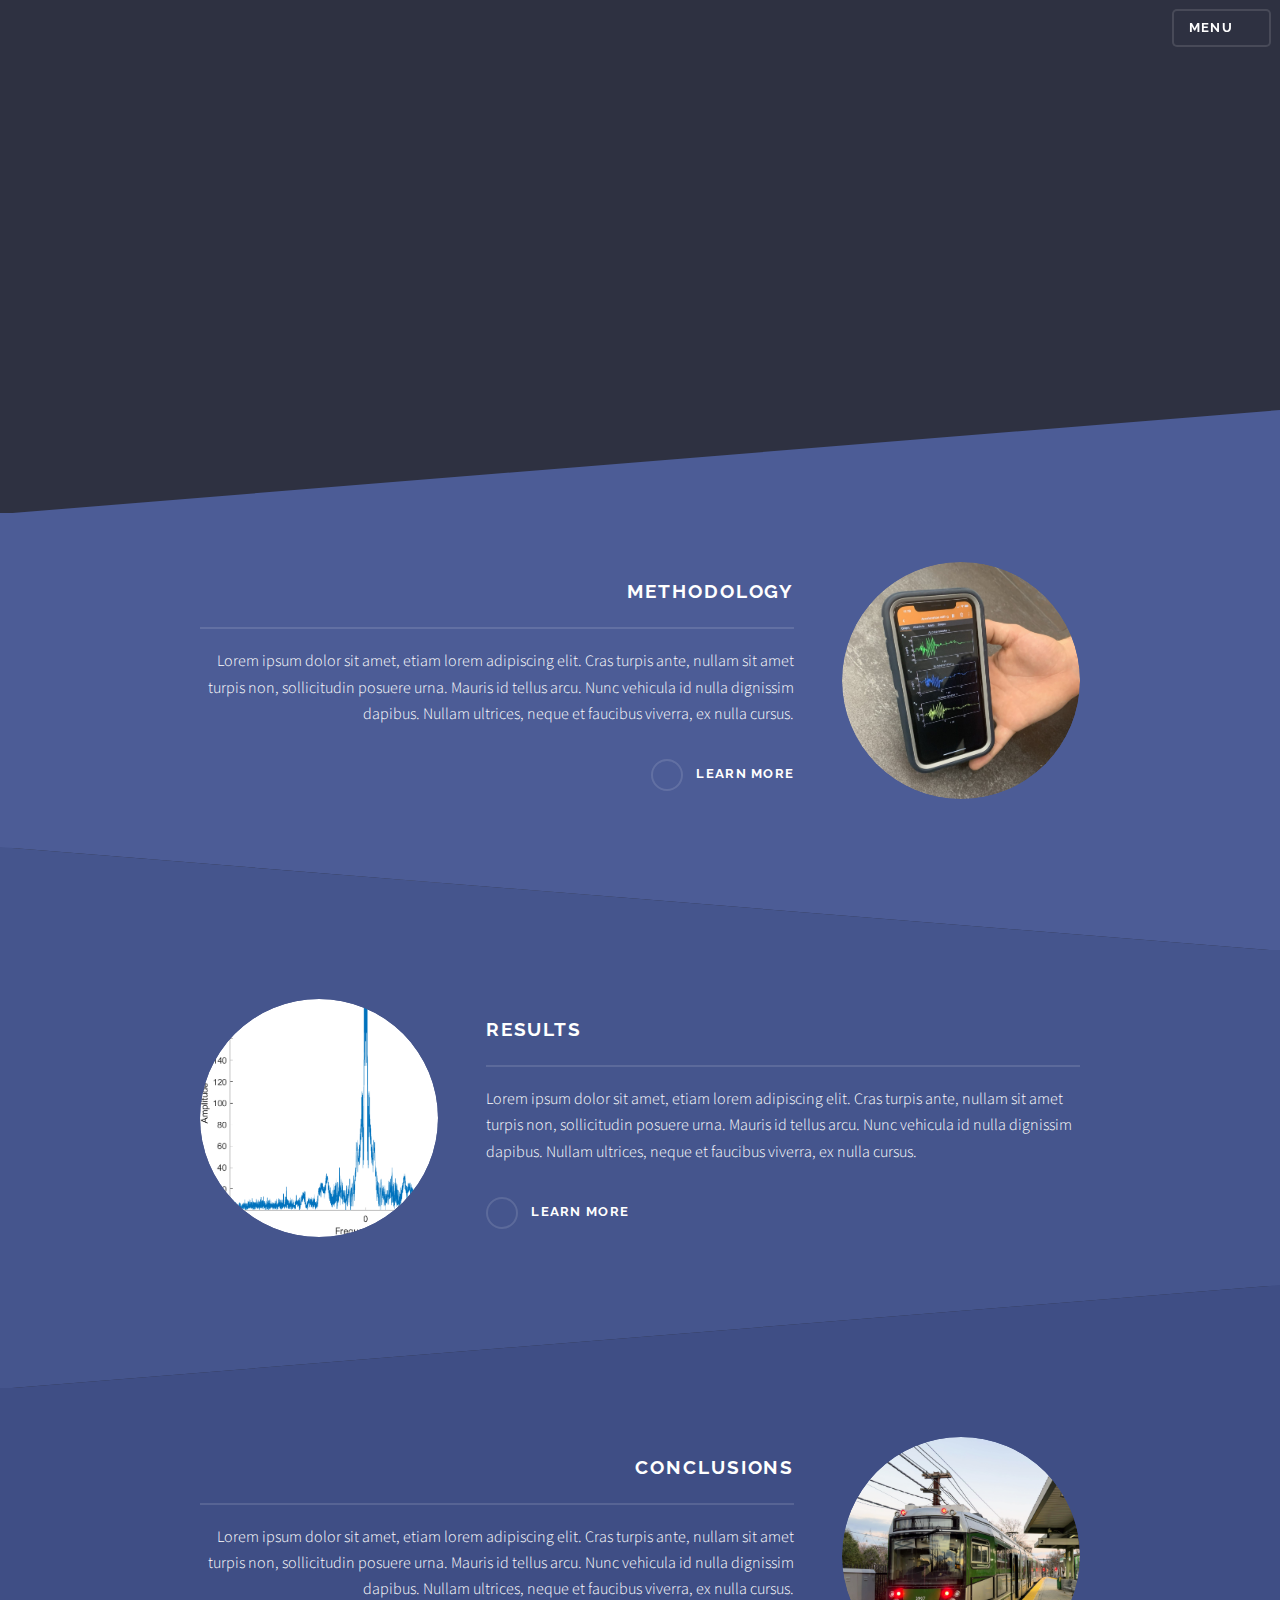
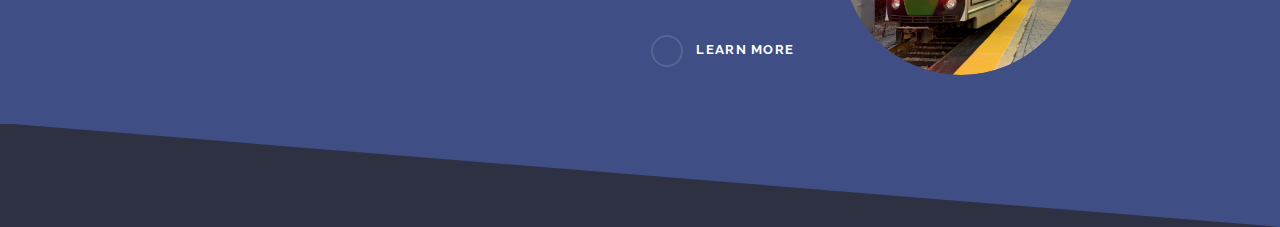
==== commit 5f16b596: "add section thumbnails" ====
--- a/index.html
+++ b/index.html
@@ -58,7 +58,7 @@
 			<!-- One -->
 			<section id="one" class="wrapper spotlight style1">
 				<div class="inner">
-					<a href="#" class="image"><img src="images/pic01.jpg" alt="" /></a>
+					<a href="#" class="image"><img src="images/methodology_thumb.jpg" alt="" /></a>
 					<div class="content">
 						<h2 class="major">Methodology</h2>
 						<p>Lorem ipsum dolor sit amet, etiam lorem adipiscing elit. Cras turpis ante, nullam sit amet
@@ -72,7 +72,7 @@
 			<!-- Two -->
 			<section id="two" class="wrapper alt spotlight style2">
 				<div class="inner">
-					<a href="#" class="image"><img src="images/pic02.jpg" alt="" /></a>
+					<a href="#" class="image"><img src="images/results_thumb.png" alt="" /></a>
 					<div class="content">
 						<h2 class="major">Results</h2>
 						<p>Lorem ipsum dolor sit amet, etiam lorem adipiscing elit. Cras turpis ante, nullam sit amet
@@ -86,7 +86,7 @@
 			<!-- Three -->
 			<section id="three" class="wrapper spotlight style3">
 				<div class="inner">
-					<a href="#" class="image"><img src="images/pic03.jpg" alt="" /></a>
+					<a href="#" class="image"><img src="images/conclusions_thumb.jpg" alt="" /></a>
 					<div class="content">
 						<h2 class="major">Conclusions</h2>
 						<p>Lorem ipsum dolor sit amet, etiam lorem adipiscing elit. Cras turpis ante, nullam sit amet
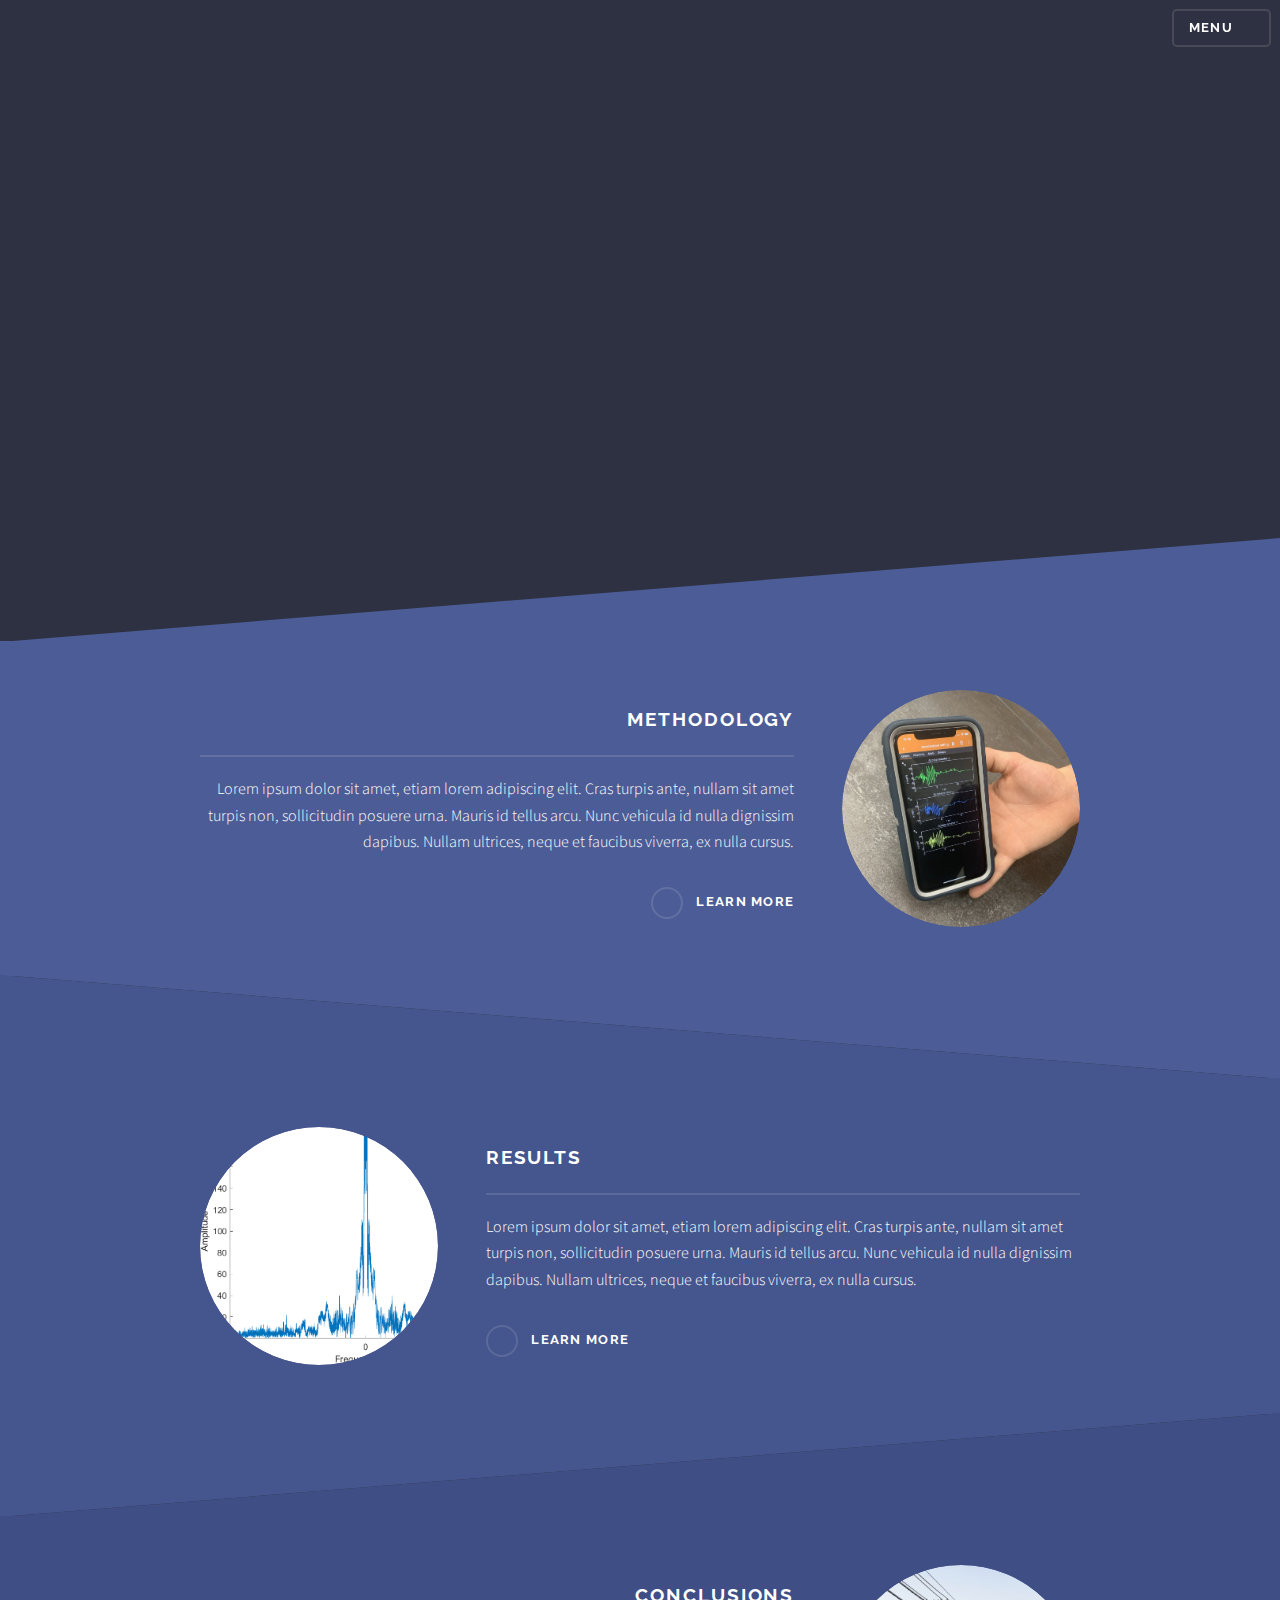
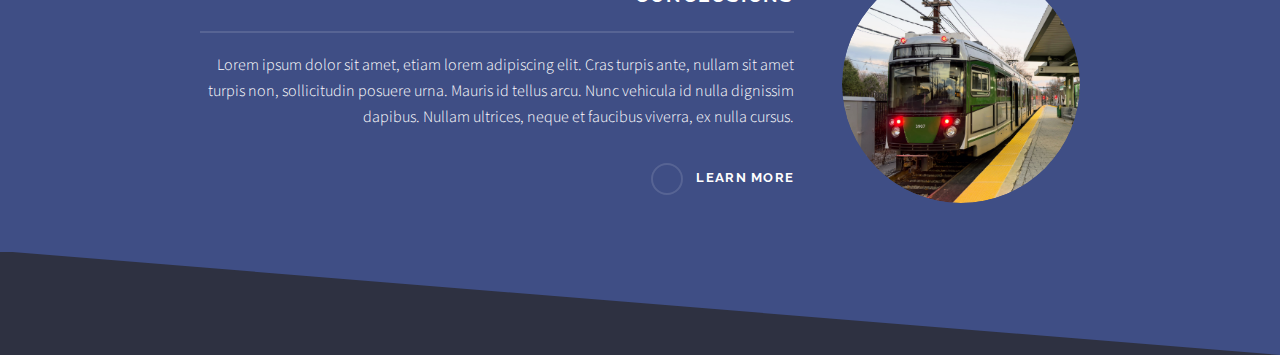
==== commit 0b1d2e68: "add summary blurb" ====
--- a/index.html
+++ b/index.html
@@ -48,7 +48,10 @@
 			<div class="inner">
 				<div class="logo"><span class="icon fa-gem"></span></div>
 				<h2>MBTA Frequency Analysis</h2>
-				<p>Alton Coolidge, Ben Tarr, Ian Lum, Ike Walker, Pauline Petersen</a></p>
+				<p><b>Alton Coolidge, Ben Tarr, Ian Lum, Ike Walker, Pauline Petersen</b></p>
+				<p> This project seeks to cross compare the frequencies at which different Massachusetts Bay Transit
+					Authority (MBTA) Lines
+					resonate, determining the implications for human health of each. </p>
 			</div>
 		</section>
 
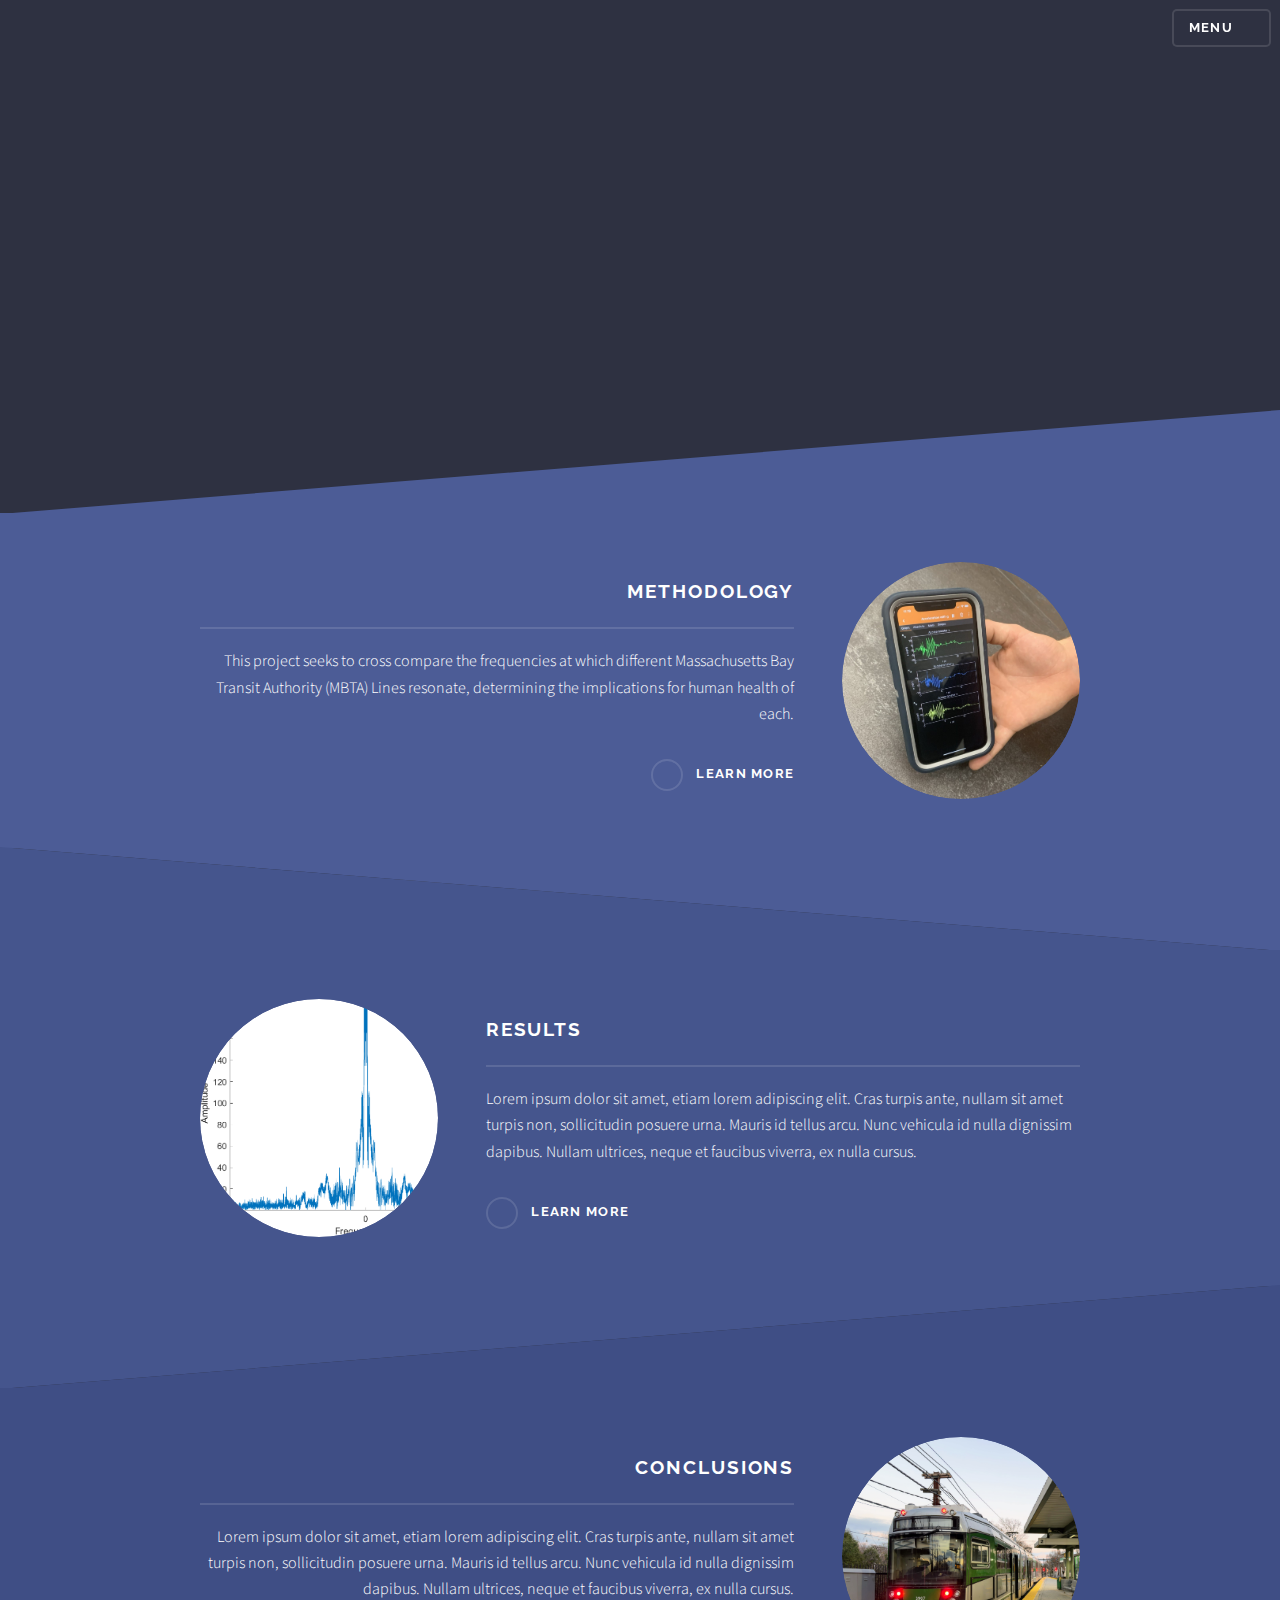
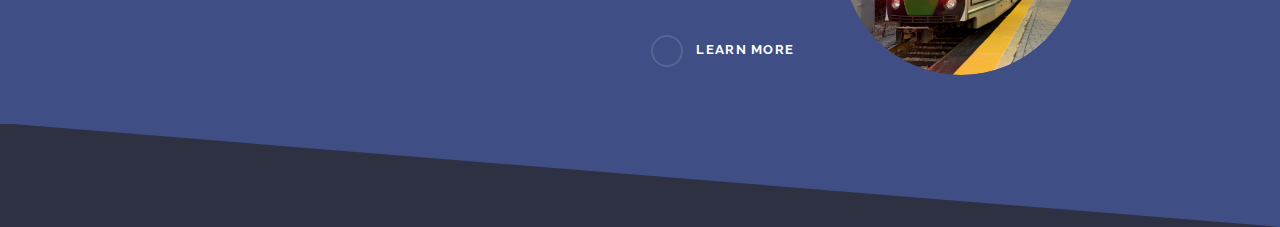
==== commit 75820af2: "fix methodology summary blurb" ====
--- a/index.html
+++ b/index.html
@@ -49,9 +49,6 @@
 				<div class="logo"><span class="icon fa-gem"></span></div>
 				<h2>MBTA Frequency Analysis</h2>
 				<p><b>Alton Coolidge, Ben Tarr, Ian Lum, Ike Walker, Pauline Petersen</b></p>
-				<p> This project seeks to cross compare the frequencies at which different Massachusetts Bay Transit
-					Authority (MBTA) Lines
-					resonate, determining the implications for human health of each. </p>
 			</div>
 		</section>
 
@@ -64,9 +61,8 @@
 					<a href="#" class="image"><img src="images/methodology_thumb.jpg" alt="" /></a>
 					<div class="content">
 						<h2 class="major">Methodology</h2>
-						<p>Lorem ipsum dolor sit amet, etiam lorem adipiscing elit. Cras turpis ante, nullam sit amet
-							turpis non, sollicitudin posuere urna. Mauris id tellus arcu. Nunc vehicula id nulla
-							dignissim dapibus. Nullam ultrices, neque et faucibus viverra, ex nulla cursus.</p>
+						<p>This project seeks to cross compare the frequencies at which different Massachusetts Bay Transit Authority (MBTA) Lines
+						resonate, determining the implications for human health of each.</p>
 						<a href="methodology.html" class="special">Learn more</a>
 					</div>
 				</div>
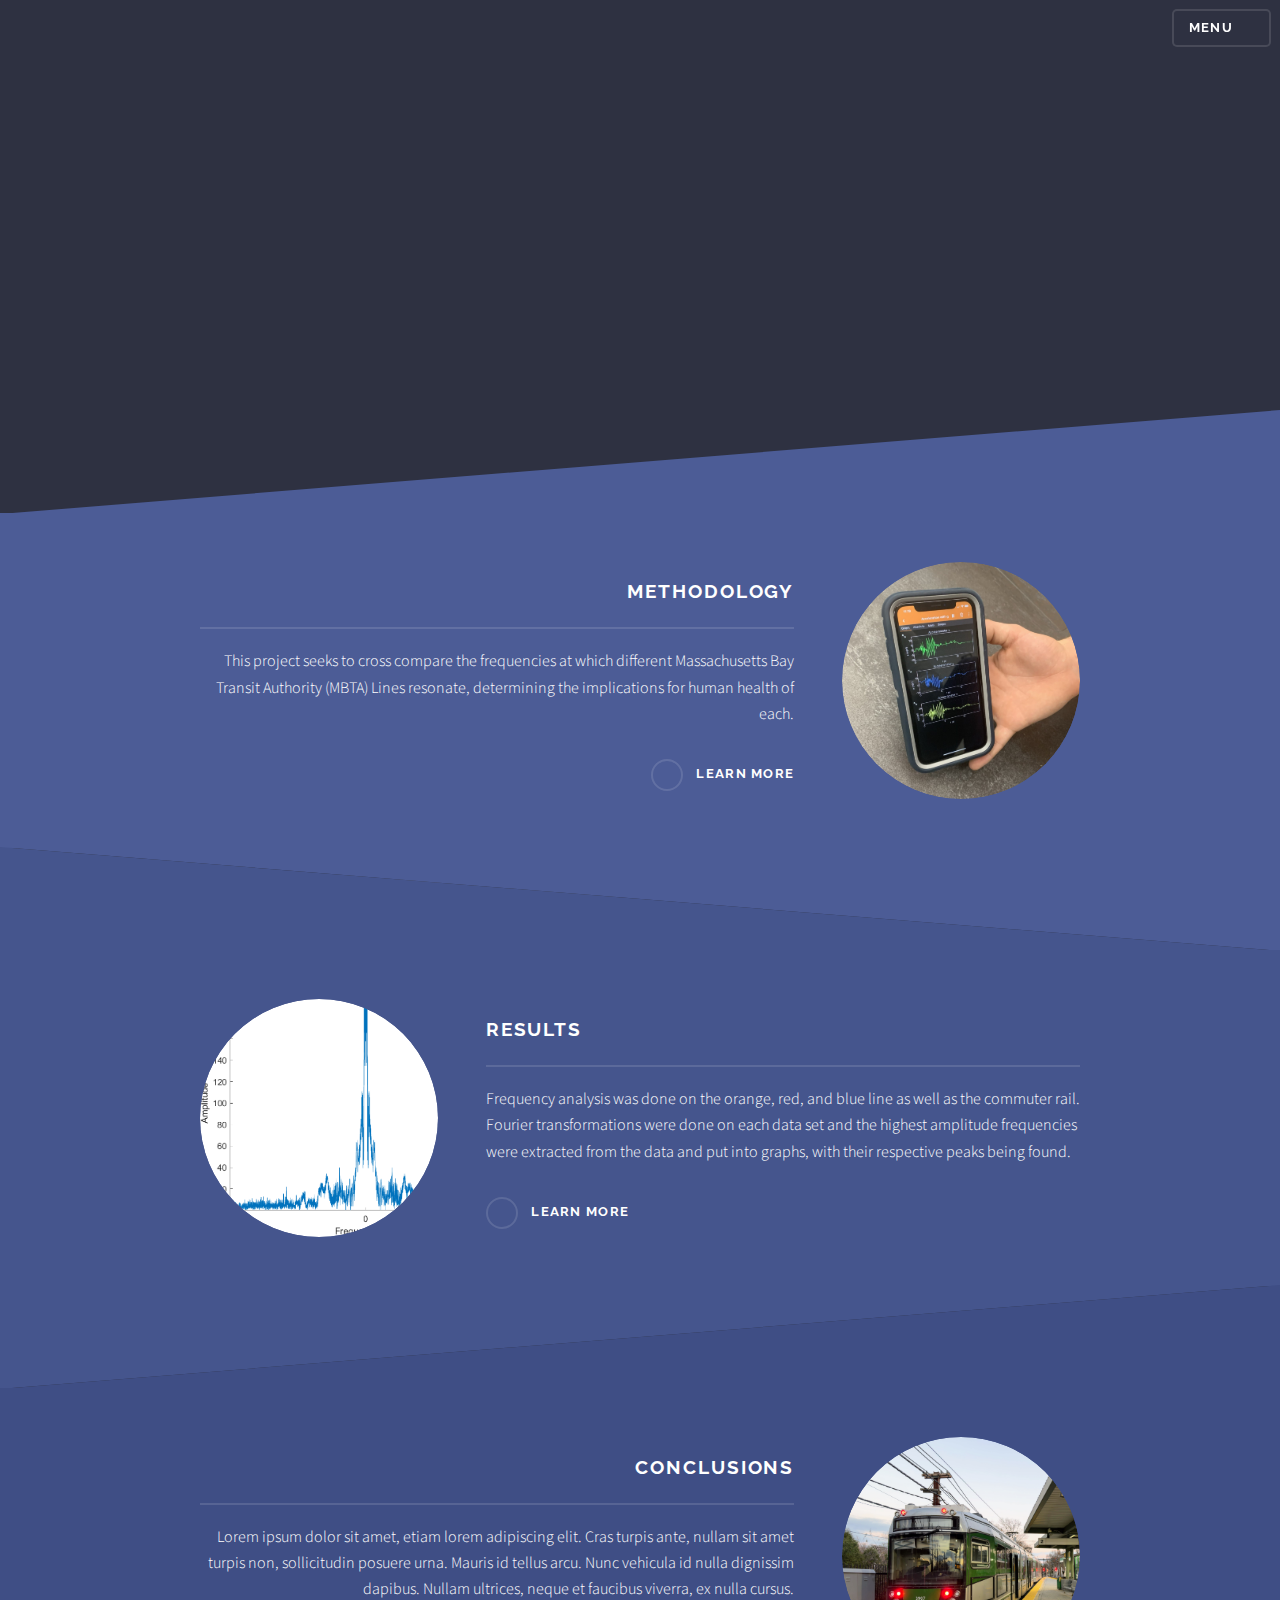
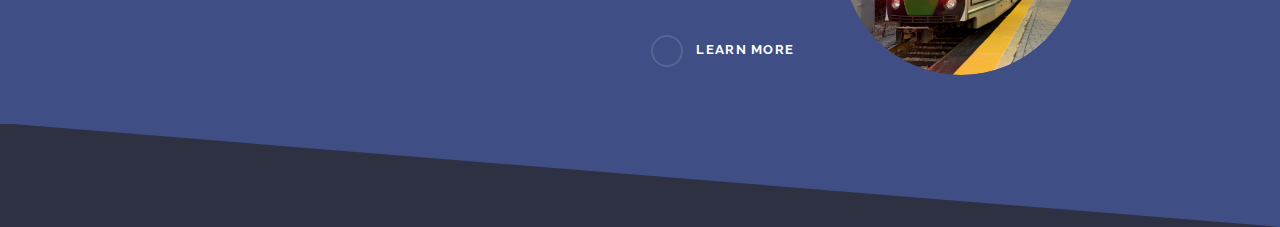
==== commit 6c23ef73: "summary and overview for results page" ====
--- a/index.html
+++ b/index.html
@@ -74,9 +74,9 @@
 					<a href="#" class="image"><img src="images/results_thumb.png" alt="" /></a>
 					<div class="content">
 						<h2 class="major">Results</h2>
-						<p>Lorem ipsum dolor sit amet, etiam lorem adipiscing elit. Cras turpis ante, nullam sit amet
-							turpis non, sollicitudin posuere urna. Mauris id tellus arcu. Nunc vehicula id nulla
-							dignissim dapibus. Nullam ultrices, neque et faucibus viverra, ex nulla cursus.</p>
+						<p>Frequency analysis was done on the orange, red, and blue line as well as the commuter rail. Fourier transformations were
+						done on each data set and the highest amplitude frequencies were extracted from the data and put into graphs, with their
+						respective peaks being found.</p>
 						<a href="results.html" class="special">Learn more</a>
 					</div>
 				</div>
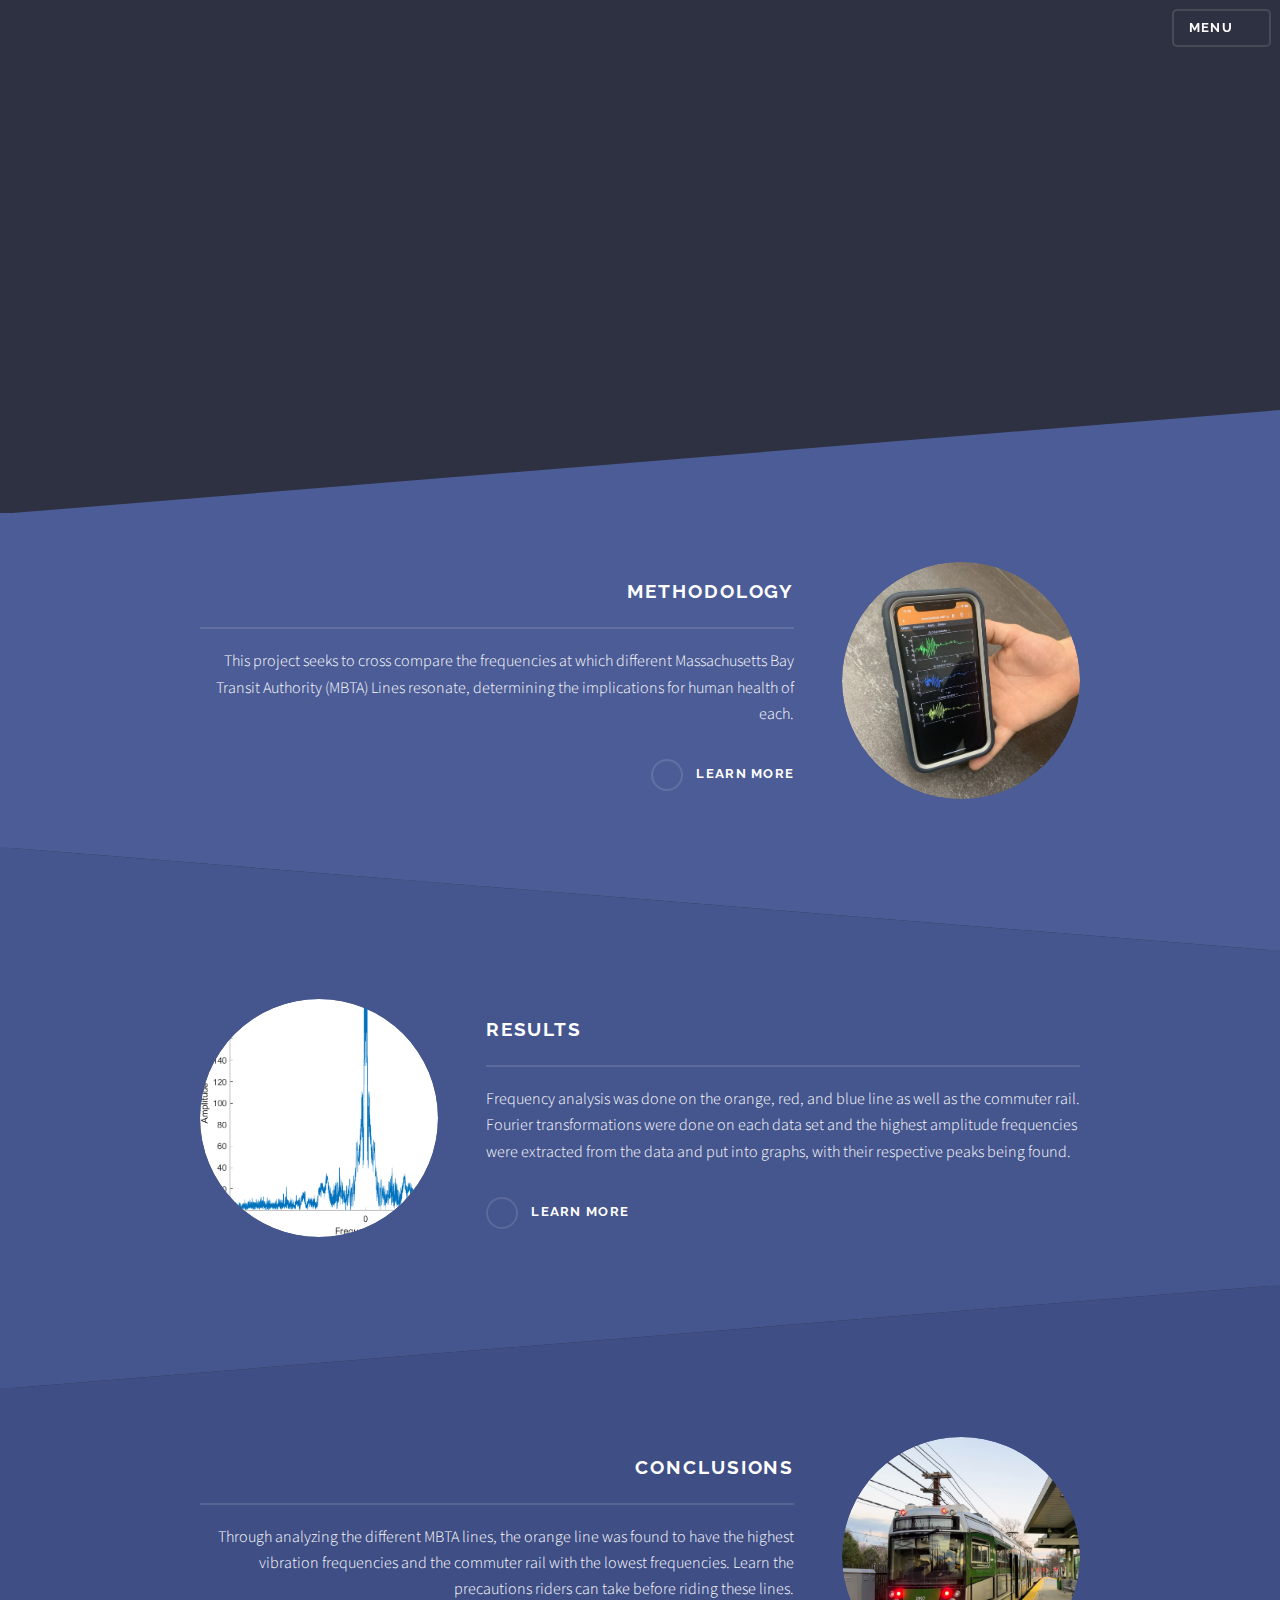
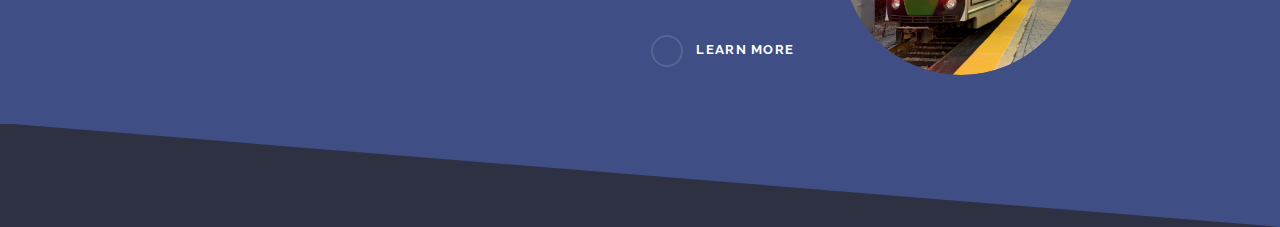
==== commit 82cf7f04: "conclusion update and motion model" ====
--- a/index.html
+++ b/index.html
@@ -48,7 +48,7 @@
 			<div class="inner">
 				<div class="logo"><span class="icon fa-gem"></span></div>
 				<h2>MBTA Frequency Analysis</h2>
-				<p><b>Alton Coolidge, Ben Tarr, Ian Lum, Ike Walker, Pauline Petersen</b></p>
+				<p>Alton Coolidge, Ben Tarr, Ian Lum, Ike Walker, Pauline Petersen</p>
 			</div>
 		</section>
 
@@ -88,11 +88,9 @@
 					<a href="#" class="image"><img src="images/conclusions_thumb.jpg" alt="" /></a>
 					<div class="content">
 						<h2 class="major">Conclusions</h2>
-						<p>Lorem ipsum dolor sit amet, etiam lorem adipiscing elit. Cras turpis ante, nullam sit amet
-							turpis non,
-							sollicitudin posuere urna. Mauris id tellus arcu. Nunc vehicula id nulla dignissim dapibus.
-							Nullam
-							ultrices, neque et faucibus viverra, ex nulla cursus.</p>
+						<p>Through analyzing the different MBTA lines, the orange line was found to have the highest vibration frequencies and the commuter rail with the lowest frequencies. 
+							Learn the precautions riders can take before riding these lines. 
+						</p>
 						<a href="conclusions.html" class="special">Learn more</a>
 					</div>
 				</div>
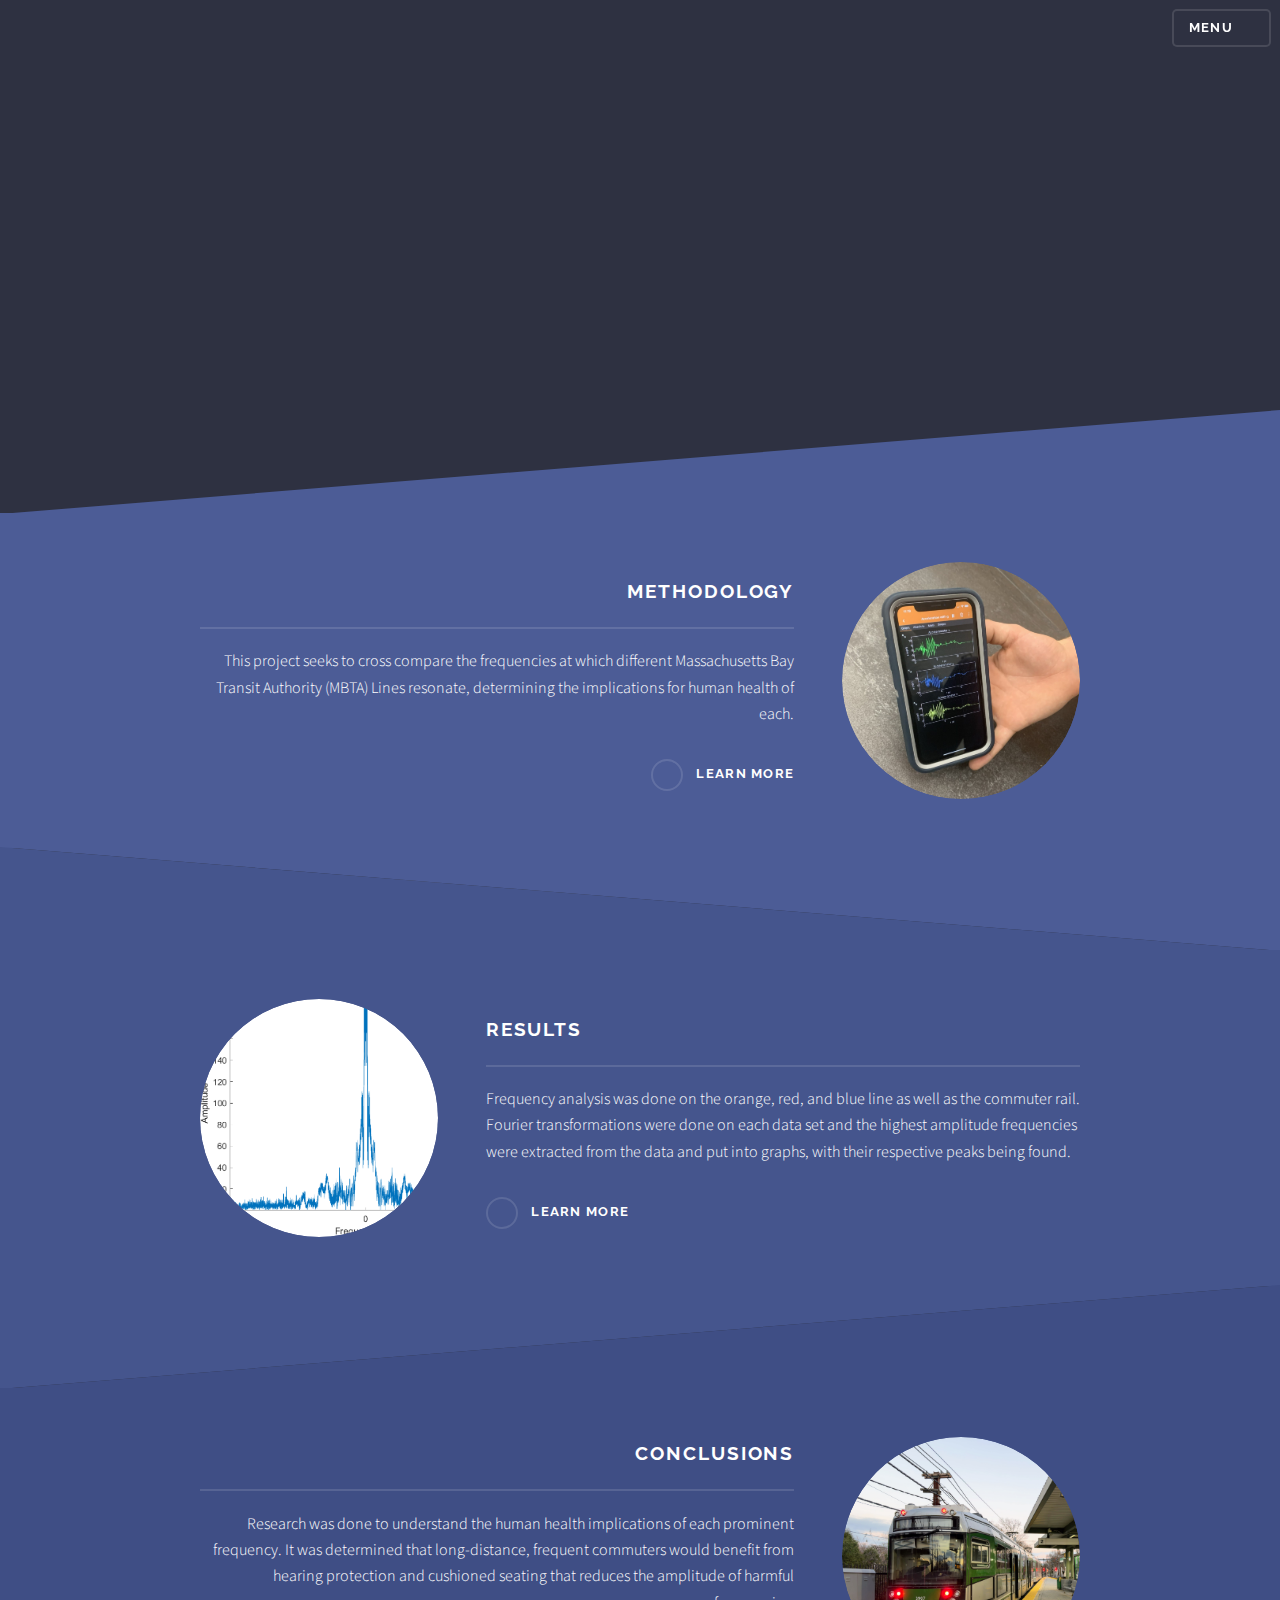
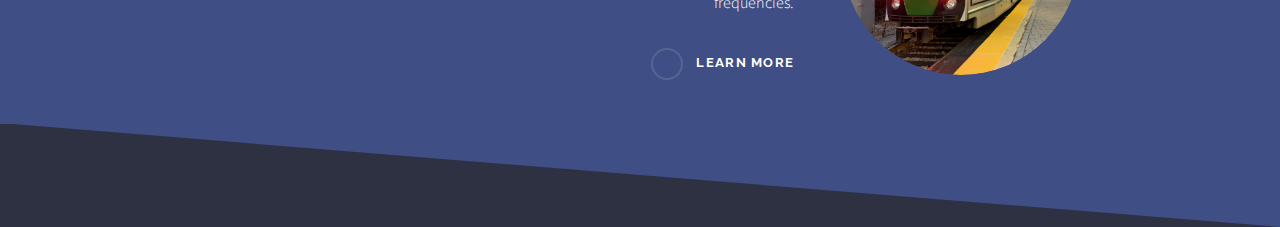
==== commit d5584580: "update conclusions blurb, format file" ====
--- a/index.html
+++ b/index.html
@@ -1,111 +1,125 @@
-<!DOCTYPE HTML>
+<!DOCTYPE html>
 <!--
 	Solid State by HTML5 UP
 	html5up.net | @ajlkn
 	Free for personal and commercial use under the CCA 3.0 license (html5up.net/license)
 -->
 <html>
+  <head>
+    <title>MBTA Frequency Analysis</title>
+    <meta charset="utf-8" />
+    <meta
+      name="viewport"
+      content="width=device-width, initial-scale=1, user-scalable=no"
+    />
+    <link rel="stylesheet" href="assets/css/main.css" />
+    <noscript>
+      <link rel="stylesheet" href="assets/css/noscript.css" />
+    </noscript>
+  </head>
 
-<head>
-	<title>MBTA Frequency Analysis</title>
-	<meta charset="utf-8" />
-	<meta name="viewport" content="width=device-width, initial-scale=1, user-scalable=no" />
-	<link rel="stylesheet" href="assets/css/main.css" />
-	<noscript>
-		<link rel="stylesheet" href="assets/css/noscript.css" />
-	</noscript>
-</head>
+  <body class="is-preload">
+    <!-- Page Wrapper -->
+    <div id="page-wrapper">
+      <!-- Header -->
+      <header id="header" class="alt">
+        <h1><a href="index.html">MBTA Frequency Analysis</a></h1>
+        <nav>
+          <a href="#menu">Menu</a>
+        </nav>
+      </header>
 
-<body class="is-preload">
+      <!-- Menu -->
+      <nav id="menu">
+        <div class="inner">
+          <h2>Menu</h2>
+          <ul class="links">
+            <li><a href="index.html">Home</a></li>
+            <li><a href="methodology.html">Methodology</a></li>
+            <li><a href="results.html">Results</a></li>
+            <li><a href="conclusions.html">Conclusions</a></li>
+          </ul>
+          <a href="#" class="close">Close</a>
+        </div>
+      </nav>
 
-	<!-- Page Wrapper -->
-	<div id="page-wrapper">
+      <!-- Banner -->
+      <section id="banner">
+        <div class="inner">
+          <div class="logo"><span class="icon fa-gem"></span></div>
+          <h2>MBTA Frequency Analysis</h2>
+          <p>Alton Coolidge, Ben Tarr, Ian Lum, Ike Walker, Pauline Petersen</p>
+        </div>
+      </section>
 
-		<!-- Header -->
-		<header id="header" class="alt">
-			<h1><a href="index.html">MBTA Frequency Analysis</a></h1>
-			<nav>
-				<a href="#menu">Menu</a>
-			</nav>
-		</header>
+      <!-- Wrapper -->
+      <section id="wrapper">
+        <!-- One -->
+        <section id="one" class="wrapper spotlight style1">
+          <div class="inner">
+            <a href="#" class="image"
+              ><img src="images/methodology_thumb.jpg" alt=""
+            /></a>
+            <div class="content">
+              <h2 class="major">Methodology</h2>
+              <p>
+                This project seeks to cross compare the frequencies at which
+                different Massachusetts Bay Transit Authority (MBTA) Lines
+                resonate, determining the implications for human health of each.
+              </p>
+              <a href="methodology.html" class="special">Learn more</a>
+            </div>
+          </div>
+        </section>
 
-		<!-- Menu -->
-		<nav id="menu">
-			<div class="inner">
-				<h2>Menu</h2>
-				<ul class="links">
-					<li><a href="index.html">Home</a></li>
-					<li><a href="methodology.html">Methodology</a></li>
-					<li><a href="results.html">Results</a></li>
-					<li><a href="conclusions.html">Conclusions</a></li>
-				</ul>
-				<a href="#" class="close">Close</a>
-			</div>
-		</nav>
+        <!-- Two -->
+        <section id="two" class="wrapper alt spotlight style2">
+          <div class="inner">
+            <a href="#" class="image"
+              ><img src="images/results_thumb.png" alt=""
+            /></a>
+            <div class="content">
+              <h2 class="major">Results</h2>
+              <p>
+                Frequency analysis was done on the orange, red, and blue line as
+                well as the commuter rail. Fourier transformations were done on
+                each data set and the highest amplitude frequencies were
+                extracted from the data and put into graphs, with their
+                respective peaks being found.
+              </p>
+              <a href="results.html" class="special">Learn more</a>
+            </div>
+          </div>
+        </section>
 
-		<!-- Banner -->
-		<section id="banner">
-			<div class="inner">
-				<div class="logo"><span class="icon fa-gem"></span></div>
-				<h2>MBTA Frequency Analysis</h2>
-				<p>Alton Coolidge, Ben Tarr, Ian Lum, Ike Walker, Pauline Petersen</p>
-			</div>
-		</section>
+        <!-- Three -->
+        <section id="three" class="wrapper spotlight style3">
+          <div class="inner">
+            <a href="#" class="image"
+              ><img src="images/conclusions_thumb.jpg" alt=""
+            /></a>
+            <div class="content">
+              <h2 class="major">Conclusions</h2>
+              <p>
+                Research was done to understand the human health implications of
+                each prominent frequency. It was determined that long-distance,
+                frequent commuters would benefit from hearing protection and
+                cushioned seating that reduces the amplitude of harmful
+                frequencies.
+              </p>
+              <a href="conclusions.html" class="special">Learn more</a>
+            </div>
+          </div>
+        </section>
 
-		<!-- Wrapper -->
-		<section id="wrapper">
-
-			<!-- One -->
-			<section id="one" class="wrapper spotlight style1">
-				<div class="inner">
-					<a href="#" class="image"><img src="images/methodology_thumb.jpg" alt="" /></a>
-					<div class="content">
-						<h2 class="major">Methodology</h2>
-						<p>This project seeks to cross compare the frequencies at which different Massachusetts Bay Transit Authority (MBTA) Lines
-						resonate, determining the implications for human health of each.</p>
-						<a href="methodology.html" class="special">Learn more</a>
-					</div>
-				</div>
-			</section>
-
-			<!-- Two -->
-			<section id="two" class="wrapper alt spotlight style2">
-				<div class="inner">
-					<a href="#" class="image"><img src="images/results_thumb.png" alt="" /></a>
-					<div class="content">
-						<h2 class="major">Results</h2>
-						<p>Frequency analysis was done on the orange, red, and blue line as well as the commuter rail. Fourier transformations were
-						done on each data set and the highest amplitude frequencies were extracted from the data and put into graphs, with their
-						respective peaks being found.</p>
-						<a href="results.html" class="special">Learn more</a>
-					</div>
-				</div>
-			</section>
-
-			<!-- Three -->
-			<section id="three" class="wrapper spotlight style3">
-				<div class="inner">
-					<a href="#" class="image"><img src="images/conclusions_thumb.jpg" alt="" /></a>
-					<div class="content">
-						<h2 class="major">Conclusions</h2>
-						<p>Through analyzing the different MBTA lines, the orange line was found to have the highest vibration frequencies and the commuter rail with the lowest frequencies. 
-							Learn the precautions riders can take before riding these lines. 
-						</p>
-						<a href="conclusions.html" class="special">Learn more</a>
-					</div>
-				</div>
-			</section>
-
-	</div>
-
-	<!-- Scripts -->
-	<script src="assets/js/jquery.min.js"></script>
-	<script src="assets/js/jquery.scrollex.min.js"></script>
-	<script src="assets/js/browser.min.js"></script>
-	<script src="assets/js/breakpoints.min.js"></script>
-	<script src="assets/js/util.js"></script>
-	<script src="assets/js/main.js"></script>
-
-</body>
-
-</html>+        <!-- Scripts -->
+        <script src="assets/js/jquery.min.js"></script>
+        <script src="assets/js/jquery.scrollex.min.js"></script>
+        <script src="assets/js/browser.min.js"></script>
+        <script src="assets/js/breakpoints.min.js"></script>
+        <script src="assets/js/util.js"></script>
+        <script src="assets/js/main.js"></script>
+      </section>
+    </div>
+  </body>
+</html>
--- a/assets/css/main.css
+++ b/assets/css/main.css
@@ -4306,4 +4306,11 @@
 		padding: 2em 1.5em 0.1em 1.5em;
 	}
 
+}
+
+.center {
+	display: block;
+	margin-left: auto;
+	margin-right: auto;
+	width: 50%;
 }